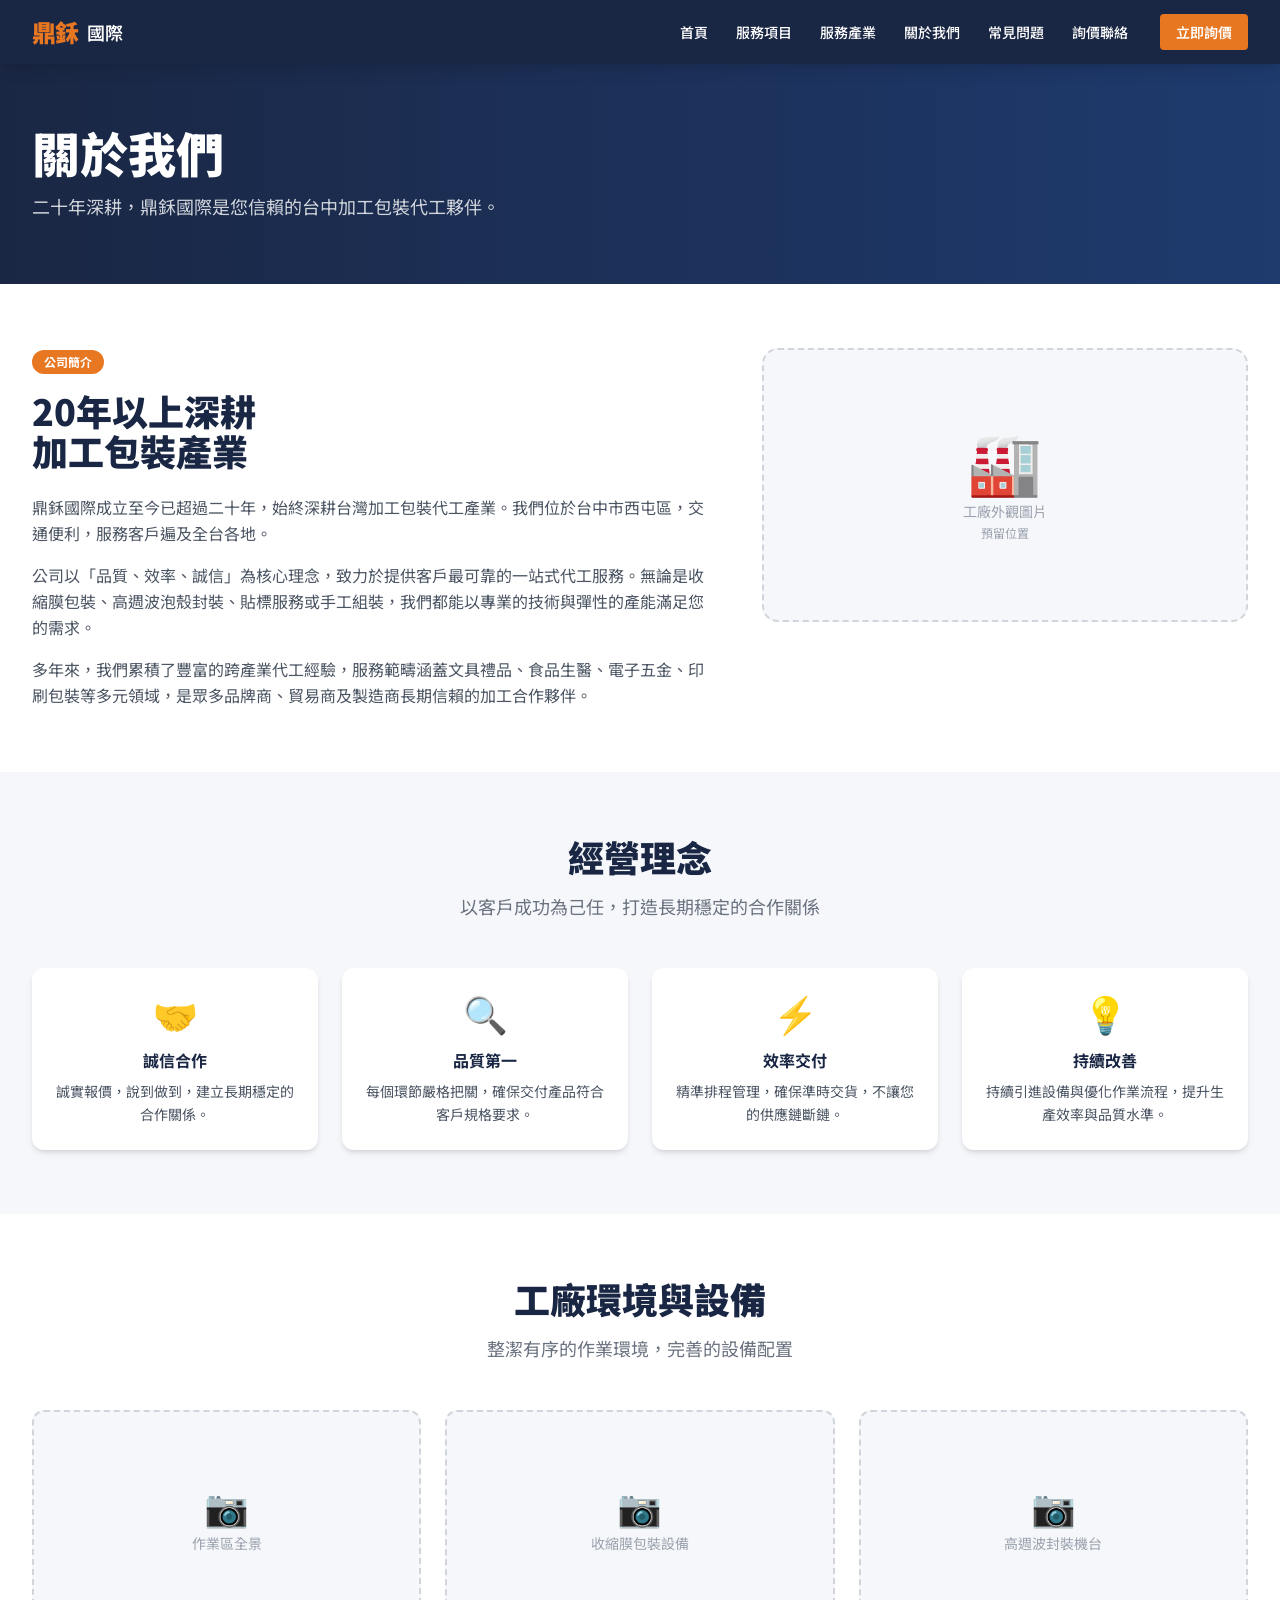
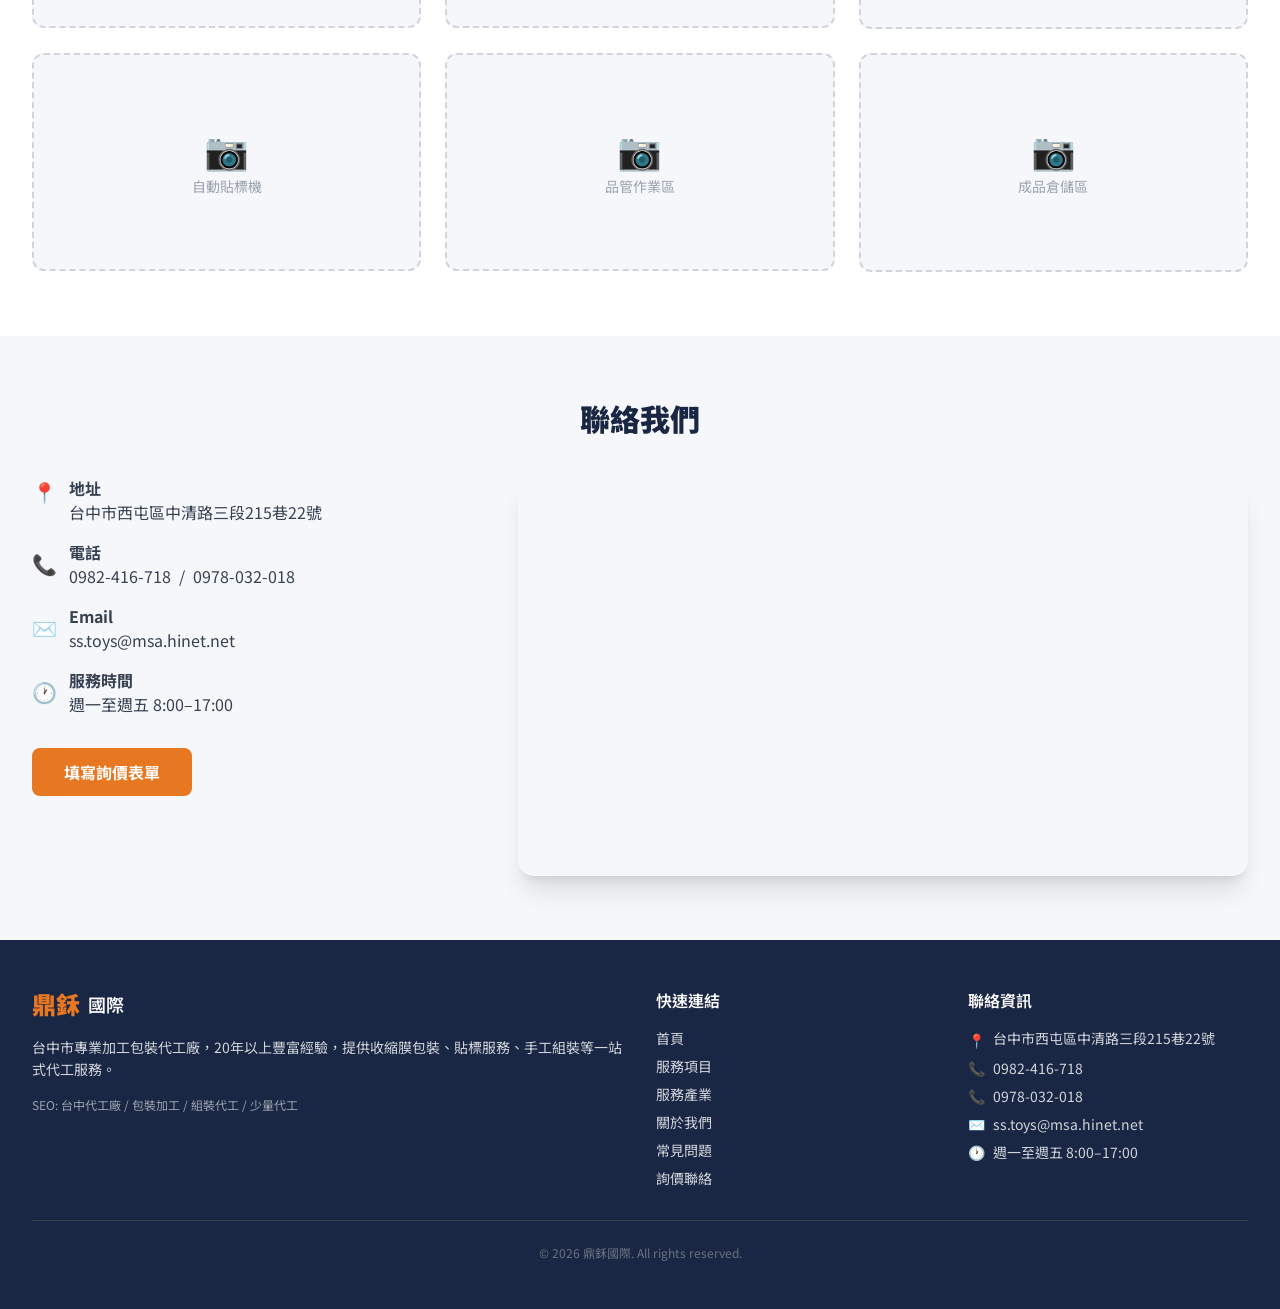
==== about/index.html @ d81311e1 "Add files via upload" ====
<!DOCTYPE html><html lang="zh-TW"><head><meta charSet="utf-8"/><meta name="viewport" content="width=device-width, initial-scale=1"/><link rel="stylesheet" href="/_next/static/css/49037f264d4a4ed3.css" data-precedence="next"/><link rel="preload" as="script" fetchPriority="low" href="/_next/static/chunks/webpack-cb86a99cd2f791d1.js"/><script src="/_next/static/chunks/fd9d1056-be48aeae6e94b8d1.js" async=""></script><script src="/_next/static/chunks/23-e02af67d288a7f2a.js" async=""></script><script src="/_next/static/chunks/main-app-2cafe6b471aea5af.js" async=""></script><script src="/_next/static/chunks/231-f5a29f791931326e.js" async=""></script><script src="/_next/static/chunks/app/about/page-255c32bfc49de14d.js" async=""></script><script src="/_next/static/chunks/app/layout-52db4a1451b308c1.js" async=""></script><title>關於我們 | 鼎鉌國際</title><meta name="description" content="鼎鉌國際成立超過20年，位於台中市西屯區，專注提供包裝加工、組裝代工服務。以誠信、品質、效率為核心，深耕台灣加工包裝產業。"/><meta name="keywords" content="台中代工廠,包裝加工,組裝代工,貼標服務,收縮膜包裝,少量代工,禮盒包裝"/><meta name="robots" content="index, follow"/><link rel="canonical" href="https://incredible-conkies-e3f773.netlify.app/"/><meta property="og:title" content="鼎鉌國際 | 台中代工廠 – 包裝加工、組裝代工、貼標服務"/><meta property="og:description" content="台中專業加工包裝代工廠，提供收縮膜包裝、高週波泡殼封裝、貼標服務、手工組裝等一站式代工服務。"/><meta property="og:site_name" content="鼎鉌國際"/><meta property="og:locale" content="zh_TW"/><meta property="og:image" content="http://localhost:3000/og-image.png"/><meta property="og:image:width" content="1200"/><meta property="og:image:height" content="630"/><meta property="og:image:alt" content="鼎鉌國際"/><meta property="og:type" content="website"/><meta name="twitter:card" content="summary_large_image"/><meta name="twitter:title" content="鼎鉌國際 | 台中代工廠 – 包裝加工、組裝代工、貼標服務"/><meta name="twitter:description" content="台中專業加工包裝代工廠，提供收縮膜包裝、高週波泡殼封裝、貼標服務、手工組裝等一站式代工服務。"/><meta name="twitter:image" content="http://localhost:3000/og-image.png"/><meta name="twitter:image:width" content="1200"/><meta name="twitter:image:height" content="630"/><meta name="twitter:image:alt" content="鼎鉌國際"/><script type="application/ld+json">{"@context":"https://schema.org","@type":"LocalBusiness","name":"鼎鉌國際","description":"台中專業加工包裝代工廠，提供收縮膜包裝、貼標服務、手工組裝等一站式代工服務。","url":"https://incredible-conkies-e3f773.netlify.app","telephone":["0982-416-718","0978-032-018"],"email":"ss.toys@msa.hinet.net","address":{"@type":"PostalAddress","streetAddress":"中清路三段215巷22號","addressLocality":"西屯區","addressRegion":"台中市","addressCountry":"TW"},"openingHours":"Mo-Fr 08:00-17:00","priceRange":"$$"}</script><script src="/_next/static/chunks/polyfills-78c92fac7aa8fdd8.js" noModule=""></script></head><body><header class="bg-brand-navy text-white sticky top-0 z-50 shadow-lg"><div class="max-w-7xl mx-auto px-4 sm:px-6 lg:px-8"><div class="flex items-center justify-between h-16"><a class="flex items-center gap-2" href="/"><span class="text-brand-orange font-black text-2xl tracking-tight">鼎鉌</span><span class="text-white font-semibold text-lg">國際</span></a><nav class="hidden md:flex items-center gap-1"><a class="px-3 py-2 rounded text-sm font-medium hover:bg-brand-blue hover:text-brand-orange transition-colors" href="/">首頁</a><a class="px-3 py-2 rounded text-sm font-medium hover:bg-brand-blue hover:text-brand-orange transition-colors" href="/services/">服務項目</a><a class="px-3 py-2 rounded text-sm font-medium hover:bg-brand-blue hover:text-brand-orange transition-colors" href="/industries/">服務產業</a><a class="px-3 py-2 rounded text-sm font-medium hover:bg-brand-blue hover:text-brand-orange transition-colors" href="/about/">關於我們</a><a class="px-3 py-2 rounded text-sm font-medium hover:bg-brand-blue hover:text-brand-orange transition-colors" href="/faq/">常見問題</a><a class="px-3 py-2 rounded text-sm font-medium hover:bg-brand-blue hover:text-brand-orange transition-colors" href="/contact/">詢價聯絡</a><a class="ml-4 px-4 py-2 bg-brand-orange hover:bg-orange-600 rounded font-semibold text-sm transition-colors" href="/contact/">立即詢價</a></nav><button class="md:hidden p-2 rounded hover:bg-brand-blue transition-colors" aria-label="切換選單"><svg class="w-6 h-6" fill="none" stroke="currentColor" viewBox="0 0 24 24"><path stroke-linecap="round" stroke-linejoin="round" stroke-width="2" d="M4 6h16M4 12h16M4 18h16"></path></svg></button></div></div></header><main><section class="bg-gradient-to-r from-brand-navy to-brand-blue text-white py-16"><div class="max-w-7xl mx-auto px-4 sm:px-6 lg:px-8"><h1 class="text-4xl md:text-5xl font-black mb-4">關於我們</h1><p class="text-gray-300 text-lg max-w-2xl">二十年深耕，鼎鉌國際是您信賴的台中加工包裝代工夥伴。</p></div></section><section class="py-16 bg-white"><div class="max-w-7xl mx-auto px-4 sm:px-6 lg:px-8"><div class="flex flex-col lg:flex-row gap-12 items-start"><div class="flex-1"><span class="inline-block bg-brand-orange text-white text-xs font-bold px-3 py-1 rounded-full mb-4">公司簡介</span><h2 class="text-3xl md:text-4xl font-black text-brand-navy mb-6">20年以上深耕<br/>加工包裝產業</h2><div class="space-y-4 text-gray-600 leading-relaxed"><p>鼎鉌國際成立至今已超過二十年，始終深耕台灣加工包裝代工產業。我們位於台中市西屯區，交通便利，服務客戶遍及全台各地。</p><p>公司以「品質、效率、誠信」為核心理念，致力於提供客戶最可靠的一站式代工服務。無論是收縮膜包裝、高週波泡殼封裝、貼標服務或手工組裝，我們都能以專業的技術與彈性的產能滿足您的需求。</p><p>多年來，我們累積了豐富的跨產業代工經驗，服務範疇涵蓋文具禮品、食品生醫、電子五金、印刷包裝等多元領域，是眾多品牌商、貿易商及製造商長期信賴的加工合作夥伴。</p></div></div><div class="w-full lg:w-2/5 shrink-0"><div class="bg-brand-light rounded-2xl aspect-video flex flex-col items-center justify-center text-gray-400 border-2 border-dashed border-gray-300"><span class="text-6xl mb-3">🏭</span><span class="text-sm">工廠外觀圖片</span><span class="text-xs mt-1">預留位置</span></div></div></div></div></section><section class="py-16 bg-brand-light"><div class="max-w-7xl mx-auto px-4 sm:px-6 lg:px-8"><div class="text-center mb-12"><h2 class="text-3xl md:text-4xl font-black text-brand-navy mb-4">經營理念</h2><p class="text-gray-500 text-lg">以客戶成功為己任，打造長期穩定的合作關係</p></div><div class="grid grid-cols-1 sm:grid-cols-2 lg:grid-cols-4 gap-6"><div class="bg-white rounded-xl p-6 shadow-md text-center"><div class="text-4xl mb-4">🤝</div><h3 class="font-bold text-brand-navy mb-2">誠信合作</h3><p class="text-sm text-gray-600 leading-relaxed">誠實報價，說到做到，建立長期穩定的合作關係。</p></div><div class="bg-white rounded-xl p-6 shadow-md text-center"><div class="text-4xl mb-4">🔍</div><h3 class="font-bold text-brand-navy mb-2">品質第一</h3><p class="text-sm text-gray-600 leading-relaxed">每個環節嚴格把關，確保交付產品符合客戶規格要求。</p></div><div class="bg-white rounded-xl p-6 shadow-md text-center"><div class="text-4xl mb-4">⚡</div><h3 class="font-bold text-brand-navy mb-2">效率交付</h3><p class="text-sm text-gray-600 leading-relaxed">精準排程管理，確保準時交貨，不讓您的供應鏈斷鏈。</p></div><div class="bg-white rounded-xl p-6 shadow-md text-center"><div class="text-4xl mb-4">💡</div><h3 class="font-bold text-brand-navy mb-2">持續改善</h3><p class="text-sm text-gray-600 leading-relaxed">持續引進設備與優化作業流程，提升生產效率與品質水準。</p></div></div></div></section><section class="py-16 bg-white"><div class="max-w-7xl mx-auto px-4 sm:px-6 lg:px-8"><div class="text-center mb-12"><h2 class="text-3xl md:text-4xl font-black text-brand-navy mb-4">工廠環境與設備</h2><p class="text-gray-500 text-lg">整潔有序的作業環境，完善的設備配置</p></div><div class="grid grid-cols-1 sm:grid-cols-2 lg:grid-cols-3 gap-6"><div class="bg-brand-light rounded-xl aspect-video flex flex-col items-center justify-center text-gray-400 border-2 border-dashed border-gray-300"><span class="text-4xl mb-2">📷</span><span class="text-sm">作業區全景</span></div><div class="bg-brand-light rounded-xl aspect-video flex flex-col items-center justify-center text-gray-400 border-2 border-dashed border-gray-300"><span class="text-4xl mb-2">📷</span><span class="text-sm">收縮膜包裝設備</span></div><div class="bg-brand-light rounded-xl aspect-video flex flex-col items-center justify-center text-gray-400 border-2 border-dashed border-gray-300"><span class="text-4xl mb-2">📷</span><span class="text-sm">高週波封裝機台</span></div><div class="bg-brand-light rounded-xl aspect-video flex flex-col items-center justify-center text-gray-400 border-2 border-dashed border-gray-300"><span class="text-4xl mb-2">📷</span><span class="text-sm">自動貼標機</span></div><div class="bg-brand-light rounded-xl aspect-video flex flex-col items-center justify-center text-gray-400 border-2 border-dashed border-gray-300"><span class="text-4xl mb-2">📷</span><span class="text-sm">品管作業區</span></div><div class="bg-brand-light rounded-xl aspect-video flex flex-col items-center justify-center text-gray-400 border-2 border-dashed border-gray-300"><span class="text-4xl mb-2">📷</span><span class="text-sm">成品倉儲區</span></div></div></div></section><section class="py-16 bg-brand-light"><div class="max-w-7xl mx-auto px-4 sm:px-6 lg:px-8"><div class="text-center mb-10"><h2 class="text-3xl font-black text-brand-navy mb-2">聯絡我們</h2></div><div class="flex flex-col lg:flex-row gap-10 items-start"><div class="flex-1 space-y-4 text-gray-700"><div class="flex items-start gap-3"><span class="text-brand-orange text-xl mt-0.5">📍</span><div><p class="font-bold">地址</p><p>台中市西屯區中清路三段215巷22號</p></div></div><div class="flex items-center gap-3"><span class="text-brand-orange text-xl">📞</span><div><p class="font-bold">電話</p><a href="tel:0982416718" class="hover:text-brand-orange">0982-416-718</a><span class="mx-2">/</span><a href="tel:0978032018" class="hover:text-brand-orange">0978-032-018</a></div></div><div class="flex items-center gap-3"><span class="text-brand-orange text-xl">✉️</span><div><p class="font-bold">Email</p><a href="mailto:ss.toys@msa.hinet.net" class="hover:text-brand-orange break-all">ss.toys@msa.hinet.net</a></div></div><div class="flex items-center gap-3"><span class="text-brand-orange text-xl">🕐</span><div><p class="font-bold">服務時間</p><p>週一至週五 8:00–17:00</p></div></div><div class="pt-4"><a class="inline-block bg-brand-orange hover:bg-orange-600 text-white font-bold px-8 py-3 rounded-lg transition-colors" href="/contact/">填寫詢價表單</a></div></div><div class="w-full lg:w-3/5 rounded-2xl overflow-hidden shadow-xl"><iframe src="https://www.google.com/maps/embed?pb=!1m18!1m12!1m3!1d3641.096!2d120.638!3d24.195!2m3!1f0!2f0!3f0!3m2!1i1024!2i768!4f13.1!3m3!1m2!1s0x0%3A0x0!2s%E5%8F%B0%E4%B8%AD%E5%B8%82%E8%A5%BF%E5%B1%AF%E5%8D%80%E4%B8%AD%E6%B8%85%E8%B7%AF%E4%B8%89%E6%AE%B5215%E5%B7%B722%E8%99%9F!5e0!3m2!1szh-TW!2stw!4v1" width="100%" height="400" style="border:0" allowFullScreen="" loading="lazy" referrerPolicy="no-referrer-when-downgrade" title="鼎鉌國際地圖位置"></iframe></div></div></div></section></main><footer class="bg-brand-navy text-gray-300"><div class="max-w-7xl mx-auto px-4 sm:px-6 lg:px-8 py-12"><div class="grid grid-cols-1 md:grid-cols-4 gap-8"><div class="md:col-span-2"><div class="flex items-center gap-2 mb-4"><span class="text-brand-orange font-black text-2xl">鼎鉌</span><span class="text-white font-semibold text-lg">國際</span></div><p class="text-sm leading-relaxed mb-4">台中市專業加工包裝代工廠，20年以上豐富經驗，提供收縮膜包裝、貼標服務、手工組裝等一站式代工服務。</p><p class="text-xs text-gray-400">SEO: 台中代工廠 / 包裝加工 / 組裝代工 / 少量代工</p></div><div><h3 class="text-white font-semibold mb-4">快速連結</h3><ul class="space-y-2 text-sm"><li><a class="hover:text-brand-orange transition-colors" href="/">首頁</a></li><li><a class="hover:text-brand-orange transition-colors" href="/services/">服務項目</a></li><li><a class="hover:text-brand-orange transition-colors" href="/industries/">服務產業</a></li><li><a class="hover:text-brand-orange transition-colors" href="/about/">關於我們</a></li><li><a class="hover:text-brand-orange transition-colors" href="/faq/">常見問題</a></li><li><a class="hover:text-brand-orange transition-colors" href="/contact/">詢價聯絡</a></li></ul></div><div><h3 class="text-white font-semibold mb-4">聯絡資訊</h3><ul class="space-y-2 text-sm"><li class="flex items-start gap-2"><span class="text-brand-orange mt-0.5">📍</span><span>台中市西屯區中清路三段215巷22號</span></li><li class="flex items-center gap-2"><span class="text-brand-orange">📞</span><a href="tel:0982416718" class="hover:text-brand-orange transition-colors">0982-416-718</a></li><li class="flex items-center gap-2"><span class="text-brand-orange">📞</span><a href="tel:0978032018" class="hover:text-brand-orange transition-colors">0978-032-018</a></li><li class="flex items-center gap-2"><span class="text-brand-orange">✉️</span><a href="mailto:ss.toys@msa.hinet.net" class="hover:text-brand-orange transition-colors break-all">ss.toys@msa.hinet.net</a></li><li class="flex items-center gap-2"><span class="text-brand-orange">🕐</span><span>週一至週五 8:00–17:00</span></li></ul></div></div><div class="border-t border-gray-700 mt-8 pt-6 text-center text-xs text-gray-500"><p>© <!-- -->2026<!-- --> 鼎鉌國際. All rights reserved.</p></div></div></footer><script>
              const observer = new IntersectionObserver((entries) => {
                entries.forEach(e => { if (e.isIntersecting) e.target.classList.add('visible'); });
              }, { threshold: 0.1 });
              document.querySelectorAll('.animate-on-scroll').forEach(el => observer.observe(el));
              document.addEventListener('DOMContentLoaded', () => {
                document.querySelectorAll('.animate-on-scroll').forEach(el => observer.observe(el));
              });
            </script><script src="/_next/static/chunks/webpack-cb86a99cd2f791d1.js" async=""></script><script>(self.__next_f=self.__next_f||[]).push([0]);self.__next_f.push([2,null])</script><script>self.__next_f.push([1,"1:HL[\"/_next/static/css/49037f264d4a4ed3.css\",\"style\"]\n"])</script><script>self.__next_f.push([1,"2:I[5751,[],\"\"]\n4:I[231,[\"231\",\"static/chunks/231-f5a29f791931326e.js\",\"301\",\"static/chunks/app/about/page-255c32bfc49de14d.js\"],\"\"]\n5:I[9275,[],\"\"]\n6:I[1343,[],\"\"]\n7:I[2561,[\"231\",\"static/chunks/231-f5a29f791931326e.js\",\"185\",\"static/chunks/app/layout-52db4a1451b308c1.js\"],\"default\"]\n9:I[6130,[],\"\"]\na:[]\n"])</script><script>self.__next_f.push([1,"0:[[[\"$\",\"link\",\"0\",{\"rel\":\"stylesheet\",\"href\":\"/_next/static/css/49037f264d4a4ed3.css\",\"precedence\":\"next\",\"crossOrigin\":\"$undefined\"}]],[\"$\",\"$L2\",null,{\"buildId\":\"39pui8lU0YPju_n7_H2Ew\",\"assetPrefix\":\"\",\"initialCanonicalUrl\":\"/about/\",\"initialTree\":[\"\",{\"children\":[\"about\",{\"children\":[\"__PAGE__\",{}]}]},\"$undefined\",\"$undefined\",true],\"initialSeedData\":[\"\",{\"children\":[\"about\",{\"children\":[\"__PAGE__\",{},[[\"$L3\",[[\"$\",\"section\",null,{\"className\":\"bg-gradient-to-r from-brand-navy to-brand-blue text-white py-16\",\"children\":[\"$\",\"div\",null,{\"className\":\"max-w-7xl mx-auto px-4 sm:px-6 lg:px-8\",\"children\":[[\"$\",\"h1\",null,{\"className\":\"text-4xl md:text-5xl font-black mb-4\",\"children\":\"關於我們\"}],[\"$\",\"p\",null,{\"className\":\"text-gray-300 text-lg max-w-2xl\",\"children\":\"二十年深耕，鼎鉌國際是您信賴的台中加工包裝代工夥伴。\"}]]}]}],[\"$\",\"section\",null,{\"className\":\"py-16 bg-white\",\"children\":[\"$\",\"div\",null,{\"className\":\"max-w-7xl mx-auto px-4 sm:px-6 lg:px-8\",\"children\":[\"$\",\"div\",null,{\"className\":\"flex flex-col lg:flex-row gap-12 items-start\",\"children\":[[\"$\",\"div\",null,{\"className\":\"flex-1\",\"children\":[[\"$\",\"span\",null,{\"className\":\"inline-block bg-brand-orange text-white text-xs font-bold px-3 py-1 rounded-full mb-4\",\"children\":\"公司簡介\"}],[\"$\",\"h2\",null,{\"className\":\"text-3xl md:text-4xl font-black text-brand-navy mb-6\",\"children\":[\"20年以上深耕\",[\"$\",\"br\",null,{}],\"加工包裝產業\"]}],[\"$\",\"div\",null,{\"className\":\"space-y-4 text-gray-600 leading-relaxed\",\"children\":[[\"$\",\"p\",null,{\"children\":\"鼎鉌國際成立至今已超過二十年，始終深耕台灣加工包裝代工產業。我們位於台中市西屯區，交通便利，服務客戶遍及全台各地。\"}],[\"$\",\"p\",null,{\"children\":\"公司以「品質、效率、誠信」為核心理念，致力於提供客戶最可靠的一站式代工服務。無論是收縮膜包裝、高週波泡殼封裝、貼標服務或手工組裝，我們都能以專業的技術與彈性的產能滿足您的需求。\"}],[\"$\",\"p\",null,{\"children\":\"多年來，我們累積了豐富的跨產業代工經驗，服務範疇涵蓋文具禮品、食品生醫、電子五金、印刷包裝等多元領域，是眾多品牌商、貿易商及製造商長期信賴的加工合作夥伴。\"}]]}]]}],[\"$\",\"div\",null,{\"className\":\"w-full lg:w-2/5 shrink-0\",\"children\":[\"$\",\"div\",null,{\"className\":\"bg-brand-light rounded-2xl aspect-video flex flex-col items-center justify-center text-gray-400 border-2 border-dashed border-gray-300\",\"children\":[[\"$\",\"span\",null,{\"className\":\"text-6xl mb-3\",\"children\":\"🏭\"}],[\"$\",\"span\",null,{\"className\":\"text-sm\",\"children\":\"工廠外觀圖片\"}],[\"$\",\"span\",null,{\"className\":\"text-xs mt-1\",\"children\":\"預留位置\"}]]}]}]]}]}]}],[\"$\",\"section\",null,{\"className\":\"py-16 bg-brand-light\",\"children\":[\"$\",\"div\",null,{\"className\":\"max-w-7xl mx-auto px-4 sm:px-6 lg:px-8\",\"children\":[[\"$\",\"div\",null,{\"className\":\"text-center mb-12\",\"children\":[[\"$\",\"h2\",null,{\"className\":\"text-3xl md:text-4xl font-black text-brand-navy mb-4\",\"children\":\"經營理念\"}],[\"$\",\"p\",null,{\"className\":\"text-gray-500 text-lg\",\"children\":\"以客戶成功為己任，打造長期穩定的合作關係\"}]]}],[\"$\",\"div\",null,{\"className\":\"grid grid-cols-1 sm:grid-cols-2 lg:grid-cols-4 gap-6\",\"children\":[[\"$\",\"div\",\"誠信合作\",{\"className\":\"bg-white rounded-xl p-6 shadow-md text-center\",\"children\":[[\"$\",\"div\",null,{\"className\":\"text-4xl mb-4\",\"children\":\"🤝\"}],[\"$\",\"h3\",null,{\"className\":\"font-bold text-brand-navy mb-2\",\"children\":\"誠信合作\"}],[\"$\",\"p\",null,{\"className\":\"text-sm text-gray-600 leading-relaxed\",\"children\":\"誠實報價，說到做到，建立長期穩定的合作關係。\"}]]}],[\"$\",\"div\",\"品質第一\",{\"className\":\"bg-white rounded-xl p-6 shadow-md text-center\",\"children\":[[\"$\",\"div\",null,{\"className\":\"text-4xl mb-4\",\"children\":\"🔍\"}],[\"$\",\"h3\",null,{\"className\":\"font-bold text-brand-navy mb-2\",\"children\":\"品質第一\"}],[\"$\",\"p\",null,{\"className\":\"text-sm text-gray-600 leading-relaxed\",\"children\":\"每個環節嚴格把關，確保交付產品符合客戶規格要求。\"}]]}],[\"$\",\"div\",\"效率交付\",{\"className\":\"bg-white rounded-xl p-6 shadow-md text-center\",\"children\":[[\"$\",\"div\",null,{\"className\":\"text-4xl mb-4\",\"children\":\"⚡\"}],[\"$\",\"h3\",null,{\"className\":\"font-bold text-brand-navy mb-2\",\"children\":\"效率交付\"}],[\"$\",\"p\",null,{\"className\":\"text-sm text-gray-600 leading-relaxed\",\"children\":\"精準排程管理，確保準時交貨，不讓您的供應鏈斷鏈。\"}]]}],[\"$\",\"div\",\"持續改善\",{\"className\":\"bg-white rounded-xl p-6 shadow-md text-center\",\"children\":[[\"$\",\"div\",null,{\"className\":\"text-4xl mb-4\",\"children\":\"💡\"}],[\"$\",\"h3\",null,{\"className\":\"font-bold text-brand-navy mb-2\",\"children\":\"持續改善\"}],[\"$\",\"p\",null,{\"className\":\"text-sm text-gray-600 leading-relaxed\",\"children\":\"持續引進設備與優化作業流程，提升生產效率與品質水準。\"}]]}]]}]]}]}],[\"$\",\"section\",null,{\"className\":\"py-16 bg-white\",\"children\":[\"$\",\"div\",null,{\"className\":\"max-w-7xl mx-auto px-4 sm:px-6 lg:px-8\",\"children\":[[\"$\",\"div\",null,{\"className\":\"text-center mb-12\",\"children\":[[\"$\",\"h2\",null,{\"className\":\"text-3xl md:text-4xl font-black text-brand-navy mb-4\",\"children\":\"工廠環境與設備\"}],[\"$\",\"p\",null,{\"className\":\"text-gray-500 text-lg\",\"children\":\"整潔有序的作業環境，完善的設備配置\"}]]}],[\"$\",\"div\",null,{\"className\":\"grid grid-cols-1 sm:grid-cols-2 lg:grid-cols-3 gap-6\",\"children\":[[\"$\",\"div\",\"作業區全景\",{\"className\":\"bg-brand-light rounded-xl aspect-video flex flex-col items-center justify-center text-gray-400 border-2 border-dashed border-gray-300\",\"children\":[[\"$\",\"span\",null,{\"className\":\"text-4xl mb-2\",\"children\":\"📷\"}],[\"$\",\"span\",null,{\"className\":\"text-sm\",\"children\":\"作業區全景\"}]]}],[\"$\",\"div\",\"收縮膜包裝設備\",{\"className\":\"bg-brand-light rounded-xl aspect-video flex flex-col items-center justify-center text-gray-400 border-2 border-dashed border-gray-300\",\"children\":[[\"$\",\"span\",null,{\"className\":\"text-4xl mb-2\",\"children\":\"📷\"}],[\"$\",\"span\",null,{\"className\":\"text-sm\",\"children\":\"收縮膜包裝設備\"}]]}],[\"$\",\"div\",\"高週波封裝機台\",{\"className\":\"bg-brand-light rounded-xl aspect-video flex flex-col items-center justify-center text-gray-400 border-2 border-dashed border-gray-300\",\"children\":[[\"$\",\"span\",null,{\"className\":\"text-4xl mb-2\",\"children\":\"📷\"}],[\"$\",\"span\",null,{\"className\":\"text-sm\",\"children\":\"高週波封裝機台\"}]]}],[\"$\",\"div\",\"自動貼標機\",{\"className\":\"bg-brand-light rounded-xl aspect-video flex flex-col items-center justify-center text-gray-400 border-2 border-dashed border-gray-300\",\"children\":[[\"$\",\"span\",null,{\"className\":\"text-4xl mb-2\",\"children\":\"📷\"}],[\"$\",\"span\",null,{\"className\":\"text-sm\",\"children\":\"自動貼標機\"}]]}],[\"$\",\"div\",\"品管作業區\",{\"className\":\"bg-brand-light rounded-xl aspect-video flex flex-col items-center justify-center text-gray-400 border-2 border-dashed border-gray-300\",\"children\":[[\"$\",\"span\",null,{\"className\":\"text-4xl mb-2\",\"children\":\"📷\"}],[\"$\",\"span\",null,{\"className\":\"text-sm\",\"children\":\"品管作業區\"}]]}],[\"$\",\"div\",\"成品倉儲區\",{\"className\":\"bg-brand-light rounded-xl aspect-video flex flex-col items-center justify-center text-gray-400 border-2 border-dashed border-gray-300\",\"children\":[[\"$\",\"span\",null,{\"className\":\"text-4xl mb-2\",\"children\":\"📷\"}],[\"$\",\"span\",null,{\"className\":\"text-sm\",\"children\":\"成品倉儲區\"}]]}]]}]]}]}],[\"$\",\"section\",null,{\"className\":\"py-16 bg-brand-light\",\"children\":[\"$\",\"div\",null,{\"className\":\"max-w-7xl mx-auto px-4 sm:px-6 lg:px-8\",\"children\":[[\"$\",\"div\",null,{\"className\":\"text-center mb-10\",\"children\":[\"$\",\"h2\",null,{\"className\":\"text-3xl font-black text-brand-navy mb-2\",\"children\":\"聯絡我們\"}]}],[\"$\",\"div\",null,{\"className\":\"flex flex-col lg:flex-row gap-10 items-start\",\"children\":[[\"$\",\"div\",null,{\"className\":\"flex-1 space-y-4 text-gray-700\",\"children\":[[\"$\",\"div\",null,{\"className\":\"flex items-start gap-3\",\"children\":[[\"$\",\"span\",null,{\"className\":\"text-brand-orange text-xl mt-0.5\",\"children\":\"📍\"}],[\"$\",\"div\",null,{\"children\":[[\"$\",\"p\",null,{\"className\":\"font-bold\",\"children\":\"地址\"}],[\"$\",\"p\",null,{\"children\":\"台中市西屯區中清路三段215巷22號\"}]]}]]}],[\"$\",\"div\",null,{\"className\":\"flex items-center gap-3\",\"children\":[[\"$\",\"span\",null,{\"className\":\"text-brand-orange text-xl\",\"children\":\"📞\"}],[\"$\",\"div\",null,{\"children\":[[\"$\",\"p\",null,{\"className\":\"font-bold\",\"children\":\"電話\"}],[\"$\",\"a\",null,{\"href\":\"tel:0982416718\",\"className\":\"hover:text-brand-orange\",\"children\":\"0982-416-718\"}],[\"$\",\"span\",null,{\"className\":\"mx-2\",\"children\":\"/\"}],[\"$\",\"a\",null,{\"href\":\"tel:0978032018\",\"className\":\"hover:text-brand-orange\",\"children\":\"0978-032-018\"}]]}]]}],[\"$\",\"div\",null,{\"className\":\"flex items-center gap-3\",\"children\":[[\"$\",\"span\",null,{\"className\":\"text-brand-orange text-xl\",\"children\":\"✉️\"}],[\"$\",\"div\",null,{\"children\":[[\"$\",\"p\",null,{\"className\":\"font-bold\",\"children\":\"Email\"}],[\"$\",\"a\",null,{\"href\":\"mailto:ss.toys@msa.hinet.net\",\"className\":\"hover:text-brand-orange break-all\",\"children\":\"ss.toys@msa.hinet.net\"}]]}]]}],[\"$\",\"div\",null,{\"className\":\"flex items-center gap-3\",\"children\":[[\"$\",\"span\",null,{\"className\":\"text-brand-orange text-xl\",\"children\":\"🕐\"}],[\"$\",\"div\",null,{\"children\":[[\"$\",\"p\",null,{\"className\":\"font-bold\",\"children\":\"服務時間\"}],[\"$\",\"p\",null,{\"children\":\"週一至週五 8:00–17:00\"}]]}]]}],[\"$\",\"div\",null,{\"className\":\"pt-4\",\"children\":[\"$\",\"$L4\",null,{\"href\":\"/contact\",\"className\":\"inline-block bg-brand-orange hover:bg-orange-600 text-white font-bold px-8 py-3 rounded-lg transition-colors\",\"children\":\"填寫詢價表單\"}]}]]}],[\"$\",\"div\",null,{\"className\":\"w-full lg:w-3/5 rounded-2xl overflow-hidden shadow-xl\",\"children\":[\"$\",\"iframe\",null,{\"src\":\"https://www.google.com/maps/embed?pb=!1m18!1m12!1m3!1d3641.096!2d120.638!3d24.195!2m3!1f0!2f0!3f0!3m2!1i1024!2i768!4f13.1!3m3!1m2!1s0x0%3A0x0!2s%E5%8F%B0%E4%B8%AD%E5%B8%82%E8%A5%BF%E5%B1%AF%E5%8D%80%E4%B8%AD%E6%B8%85%E8%B7%AF%E4%B8%89%E6%AE%B5215%E5%B7%B722%E8%99%9F!5e0!3m2!1szh-TW!2stw!4v1\",\"width\":\"100%\",\"height\":\"400\",\"style\":{\"border\":0},\"allowFullScreen\":true,\"loading\":\"lazy\",\"referrerPolicy\":\"no-referrer-when-downgrade\",\"title\":\"鼎鉌國際地圖位置\"}]}]]}]]}]}]]],null],null]},[\"$\",\"$L5\",null,{\"parallelRouterKey\":\"children\",\"segmentPath\":[\"children\",\"about\",\"children\"],\"error\":\"$undefined\",\"errorStyles\":\"$undefined\",\"errorScripts\":\"$undefined\",\"template\":[\"$\",\"$L6\",null,{}],\"templateStyles\":\"$undefined\",\"templateScripts\":\"$undefined\",\"notFound\":\"$undefined\",\"notFoundStyles\":\"$undefined\",\"styles\":null}],null]},[[\"$\",\"html\",null,{\"lang\":\"zh-TW\",\"children\":[[\"$\",\"head\",null,{\"children\":[\"$\",\"script\",null,{\"type\":\"application/ld+json\",\"dangerouslySetInnerHTML\":{\"__html\":\"{\\\"@context\\\":\\\"https://schema.org\\\",\\\"@type\\\":\\\"LocalBusiness\\\",\\\"name\\\":\\\"鼎鉌國際\\\",\\\"description\\\":\\\"台中專業加工包裝代工廠，提供收縮膜包裝、貼標服務、手工組裝等一站式代工服務。\\\",\\\"url\\\":\\\"https://incredible-conkies-e3f773.netlify.app\\\",\\\"telephone\\\":[\\\"0982-416-718\\\",\\\"0978-032-018\\\"],\\\"email\\\":\\\"ss.toys@msa.hinet.net\\\",\\\"address\\\":{\\\"@type\\\":\\\"PostalAddress\\\",\\\"streetAddress\\\":\\\"中清路三段215巷22號\\\",\\\"addressLocality\\\":\\\"西屯區\\\",\\\"addressRegion\\\":\\\"台中市\\\",\\\"addressCountry\\\":\\\"TW\\\"},\\\"openingHours\\\":\\\"Mo-Fr 08:00-17:00\\\",\\\"priceRange\\\":\\\"$$\\\"}\"}}]}],[\"$\",\"body\",null,{\"children\":[[\"$\",\"$L7\",null,{}],[\"$\",\"main\",null,{\"children\":[\"$\",\"$L5\",null,{\"parallelRouterKey\":\"children\",\"segmentPath\":[\"children\"],\"error\":\"$undefined\",\"errorStyles\":\"$undefined\",\"errorScripts\":\"$undefined\",\"template\":[\"$\",\"$L6\",null,{}],\"templateStyles\":\"$undefined\",\"templateScripts\":\"$undefined\",\"notFound\":[[\"$\",\"title\",null,{\"children\":\"404: This page could not be found.\"}],[\"$\",\"div\",null,{\"style\":{\"fontFamily\":\"system-ui,\\\"Segoe UI\\\",Roboto,Helvetica,Arial,sans-serif,\\\"Apple Color Emoji\\\",\\\"Segoe UI Emoji\\\"\",\"height\":\"100vh\",\"textAlign\":\"center\",\"display\":\"flex\",\"flexDirection\":\"column\",\"alignItems\":\"center\",\"justifyContent\":\"center\"},\"children\":[\"$\",\"div\",null,{\"children\":[[\"$\",\"style\",null,{\"dangerouslySetInnerHTML\":{\"__html\":\"body{color:#000;background:#fff;margin:0}.next-error-h1{border-right:1px solid rgba(0,0,0,.3)}@media (prefers-color-scheme:dark){body{color:#fff;background:#000}.next-error-h1{border-right:1px solid rgba(255,255,255,.3)}}\"}}],[\"$\",\"h1\",null,{\"className\":\"next-error-h1\",\"style\":{\"display\":\"inline-block\",\"margin\":\"0 20px 0 0\",\"padding\":\"0 23px 0 0\",\"fontSize\":24,\"fontWeight\":500,\"verticalAlign\":\"top\",\"lineHeight\":\"49px\"},\"children\":\"404\"}],[\"$\",\"div\",null,{\"style\":{\"display\":\"inline-block\"},\"children\":[\"$\",\"h2\",null,{\"style\":{\"fontSize\":14,\"fontWeight\":400,\"lineHeight\":\"49px\",\"margin\":0},\"children\":\"This page could not be found.\"}]}]]}]}]],\"notFoundStyles\":[],\"styles\":null}]}],[\"$\",\"footer\",null,{\"className\":\"bg-brand-navy text-gray-300\",\"children\":[\"$\",\"div\",null,{\"className\":\"max-w-7xl mx-auto px-4 sm:px-6 lg:px-8 py-12\",\"children\":[[\"$\",\"div\",null,{\"className\":\"grid grid-cols-1 md:grid-cols-4 gap-8\",\"children\":[[\"$\",\"div\",null,{\"className\":\"md:col-span-2\",\"children\":[[\"$\",\"div\",null,{\"className\":\"flex items-center gap-2 mb-4\",\"children\":[[\"$\",\"span\",null,{\"className\":\"text-brand-orange font-black text-2xl\",\"children\":\"鼎鉌\"}],[\"$\",\"span\",null,{\"className\":\"text-white font-semibold text-lg\",\"children\":\"國際\"}]]}],[\"$\",\"p\",null,{\"className\":\"text-sm leading-relaxed mb-4\",\"children\":\"台中市專業加工包裝代工廠，20年以上豐富經驗，提供收縮膜包裝、貼標服務、手工組裝等一站式代工服務。\"}],[\"$\",\"p\",null,{\"className\":\"text-xs text-gray-400\",\"children\":\"SEO: 台中代工廠 / 包裝加工 / 組裝代工 / 少量代工\"}]]}],[\"$\",\"div\",null,{\"children\":[[\"$\",\"h3\",null,{\"className\":\"text-white font-semibold mb-4\",\"children\":\"快速連結\"}],[\"$\",\"ul\",null,{\"className\":\"space-y-2 text-sm\",\"children\":[[\"$\",\"li\",\"/\",{\"children\":[\"$\",\"$L4\",null,{\"href\":\"/\",\"className\":\"hover:text-brand-orange transition-colors\",\"children\":\"首頁\"}]}],[\"$\",\"li\",\"/services\",{\"children\":[\"$\",\"$L4\",null,{\"href\":\"/services\",\"className\":\"hover:text-brand-orange transition-colors\",\"children\":\"服務項目\"}]}],[\"$\",\"li\",\"/industries\",{\"children\":[\"$\",\"$L4\",null,{\"href\":\"/industries\",\"className\":\"hover:text-brand-orange transition-colors\",\"children\":\"服務產業\"}]}],[\"$\",\"li\",\"/about\",{\"children\":[\"$\",\"$L4\",null,{\"href\":\"/about\",\"className\":\"hover:text-brand-orange transition-colors\",\"children\":\"關於我們\"}]}],[\"$\",\"li\",\"/faq\",{\"children\":[\"$\",\"$L4\",null,{\"href\":\"/faq\",\"className\":\"hover:text-brand-orange transition-colors\",\"children\":\"常見問題\"}]}],[\"$\",\"li\",\"/contact\",{\"children\":[\"$\",\"$L4\",null,{\"href\":\"/contact\",\"className\":\"hover:text-brand-orange transition-colors\",\"children\":\"詢價聯絡\"}]}]]}]]}],[\"$\",\"div\",null,{\"children\":[[\"$\",\"h3\",null,{\"className\":\"text-white font-semibold mb-4\",\"children\":\"聯絡資訊\"}],[\"$\",\"ul\",null,{\"className\":\"space-y-2 text-sm\",\"children\":[[\"$\",\"li\",null,{\"className\":\"flex items-start gap-2\",\"children\":[[\"$\",\"span\",null,{\"className\":\"text-brand-orange mt-0.5\",\"children\":\"📍\"}],[\"$\",\"span\",null,{\"children\":\"台中市西屯區中清路三段215巷22號\"}]]}],[\"$\",\"li\",null,{\"className\":\"flex items-center gap-2\",\"children\":[[\"$\",\"span\",null,{\"className\":\"text-brand-orange\",\"children\":\"📞\"}],[\"$\",\"a\",null,{\"href\":\"tel:0982416718\",\"className\":\"hover:text-brand-orange transition-colors\",\"children\":\"0982-416-718\"}]]}],[\"$\",\"li\",null,{\"className\":\"flex items-center gap-2\",\"children\":[[\"$\",\"span\",null,{\"className\":\"text-brand-orange\",\"children\":\"📞\"}],[\"$\",\"a\",null,{\"href\":\"tel:0978032018\",\"className\":\"hover:text-brand-orange transition-colors\",\"children\":\"0978-032-018\"}]]}],[\"$\",\"li\",null,{\"className\":\"flex items-center gap-2\",\"children\":[[\"$\",\"span\",null,{\"className\":\"text-brand-orange\",\"children\":\"✉️\"}],[\"$\",\"a\",null,{\"href\":\"mailto:ss.toys@msa.hinet.net\",\"className\":\"hover:text-brand-orange transition-colors break-all\",\"children\":\"ss.toys@msa.hinet.net\"}]]}],[\"$\",\"li\",null,{\"className\":\"flex items-center gap-2\",\"children\":[[\"$\",\"span\",null,{\"className\":\"text-brand-orange\",\"children\":\"🕐\"}],[\"$\",\"span\",null,{\"children\":\"週一至週五 8:00–17:00\"}]]}]]}]]}]]}],[\"$\",\"div\",null,{\"className\":\"border-t border-gray-700 mt-8 pt-6 text-center text-xs text-gray-500\",\"children\":[\"$\",\"p\",null,{\"children\":[\"© \",2026,\" 鼎鉌國際. All rights reserved.\"]}]}]]}]}],[\"$\",\"script\",null,{\"dangerouslySetInnerHTML\":{\"__html\":\"\\n              const observer = new IntersectionObserver((entries) =\u003e {\\n                entries.forEach(e =\u003e { if (e.isIntersecting) e.target.classList.add('visible'); });\\n              }, { threshold: 0.1 });\\n              document.querySelectorAll('.animate-on-scroll').forEach(el =\u003e observer.observe(el));\\n              document.addEventListener('DOMContentLoaded', () =\u003e {\\n                document.querySelectorAll('.animate-on-scroll').forEach(el =\u003e observer.observe(el));\\n              });\\n            \"}}]]}]]}],null],null],\"couldBeIntercepted\":false,\"initialHead\":[null,\"$L8\"],\"globalErrorComponent\":\"$9\",\"missingSlots\":\"$Wa\"}]]\n"])</script><script>self.__next_f.push([1,"8:[[\"$\",\"meta\",\"0\",{\"name\":\"viewport\",\"content\":\"width=device-width, initial-scale=1\"}],[\"$\",\"meta\",\"1\",{\"charSet\":\"utf-8\"}],[\"$\",\"title\",\"2\",{\"children\":\"關於我們 | 鼎鉌國際\"}],[\"$\",\"meta\",\"3\",{\"name\":\"description\",\"content\":\"鼎鉌國際成立超過20年，位於台中市西屯區，專注提供包裝加工、組裝代工服務。以誠信、品質、效率為核心，深耕台灣加工包裝產業。\"}],[\"$\",\"meta\",\"4\",{\"name\":\"keywords\",\"content\":\"台中代工廠,包裝加工,組裝代工,貼標服務,收縮膜包裝,少量代工,禮盒包裝\"}],[\"$\",\"meta\",\"5\",{\"name\":\"robots\",\"content\":\"index, follow\"}],[\"$\",\"link\",\"6\",{\"rel\":\"canonical\",\"href\":\"https://incredible-conkies-e3f773.netlify.app/\"}],[\"$\",\"meta\",\"7\",{\"property\":\"og:title\",\"content\":\"鼎鉌國際 | 台中代工廠 – 包裝加工、組裝代工、貼標服務\"}],[\"$\",\"meta\",\"8\",{\"property\":\"og:description\",\"content\":\"台中專業加工包裝代工廠，提供收縮膜包裝、高週波泡殼封裝、貼標服務、手工組裝等一站式代工服務。\"}],[\"$\",\"meta\",\"9\",{\"property\":\"og:site_name\",\"content\":\"鼎鉌國際\"}],[\"$\",\"meta\",\"10\",{\"property\":\"og:locale\",\"content\":\"zh_TW\"}],[\"$\",\"meta\",\"11\",{\"property\":\"og:image\",\"content\":\"http://localhost:3000/og-image.png\"}],[\"$\",\"meta\",\"12\",{\"property\":\"og:image:width\",\"content\":\"1200\"}],[\"$\",\"meta\",\"13\",{\"property\":\"og:image:height\",\"content\":\"630\"}],[\"$\",\"meta\",\"14\",{\"property\":\"og:image:alt\",\"content\":\"鼎鉌國際\"}],[\"$\",\"meta\",\"15\",{\"property\":\"og:type\",\"content\":\"website\"}],[\"$\",\"meta\",\"16\",{\"name\":\"twitter:card\",\"content\":\"summary_large_image\"}],[\"$\",\"meta\",\"17\",{\"name\":\"twitter:title\",\"content\":\"鼎鉌國際 | 台中代工廠 – 包裝加工、組裝代工、貼標服務\"}],[\"$\",\"meta\",\"18\",{\"name\":\"twitter:description\",\"content\":\"台中專業加工包裝代工廠，提供收縮膜包裝、高週波泡殼封裝、貼標服務、手工組裝等一站式代工服務。\"}],[\"$\",\"meta\",\"19\",{\"name\":\"twitter:image\",\"content\":\"http://localhost:3000/og-image.png\"}],[\"$\",\"meta\",\"20\",{\"name\":\"twitter:image:width\",\"content\":\"1200\"}],[\"$\",\"meta\",\"21\",{\"name\":\"twitter:image:height\",\"content\":\"630\"}],[\"$\",\"meta\",\"22\",{\"name\":\"twitter:image:alt\",\"content\":\"鼎鉌國際\"}]]\n"])</script><script>self.__next_f.push([1,"3:null\n"])</script></body></html>
---- _next/static/css/49037f264d4a4ed3.css ----
@import url("https://fonts.googleapis.com/css2?family=Noto+Sans+TC:wght@400;500;600;700;900&display=swap");*,:after,:before{--tw-border-spacing-x:0;--tw-border-spacing-y:0;--tw-translate-x:0;--tw-translate-y:0;--tw-rotate:0;--tw-skew-x:0;--tw-skew-y:0;--tw-scale-x:1;--tw-scale-y:1;--tw-pan-x: ;--tw-pan-y: ;--tw-pinch-zoom: ;--tw-scroll-snap-strictness:proximity;--tw-gradient-from-position: ;--tw-gradient-via-position: ;--tw-gradient-to-position: ;--tw-ordinal: ;--tw-slashed-zero: ;--tw-numeric-figure: ;--tw-numeric-spacing: ;--tw-numeric-fraction: ;--tw-ring-inset: ;--tw-ring-offset-width:0px;--tw-ring-offset-color:#fff;--tw-ring-color:rgba(59,130,246,.5);--tw-ring-offset-shadow:0 0 #0000;--tw-ring-shadow:0 0 #0000;--tw-shadow:0 0 #0000;--tw-shadow-colored:0 0 #0000;--tw-blur: ;--tw-brightness: ;--tw-contrast: ;--tw-grayscale: ;--tw-hue-rotate: ;--tw-invert: ;--tw-saturate: ;--tw-sepia: ;--tw-drop-shadow: ;--tw-backdrop-blur: ;--tw-backdrop-brightness: ;--tw-backdrop-contrast: ;--tw-backdrop-grayscale: ;--tw-backdrop-hue-rotate: ;--tw-backdrop-invert: ;--tw-backdrop-opacity: ;--tw-backdrop-saturate: ;--tw-backdrop-sepia: ;--tw-contain-size: ;--tw-contain-layout: ;--tw-contain-paint: ;--tw-contain-style: }::backdrop{--tw-border-spacing-x:0;--tw-border-spacing-y:0;--tw-translate-x:0;--tw-translate-y:0;--tw-rotate:0;--tw-skew-x:0;--tw-skew-y:0;--tw-scale-x:1;--tw-scale-y:1;--tw-pan-x: ;--tw-pan-y: ;--tw-pinch-zoom: ;--tw-scroll-snap-strictness:proximity;--tw-gradient-from-position: ;--tw-gradient-via-position: ;--tw-gradient-to-position: ;--tw-ordinal: ;--tw-slashed-zero: ;--tw-numeric-figure: ;--tw-numeric-spacing: ;--tw-numeric-fraction: ;--tw-ring-inset: ;--tw-ring-offset-width:0px;--tw-ring-offset-color:#fff;--tw-ring-color:rgba(59,130,246,.5);--tw-ring-offset-shadow:0 0 #0000;--tw-ring-shadow:0 0 #0000;--tw-shadow:0 0 #0000;--tw-shadow-colored:0 0 #0000;--tw-blur: ;--tw-brightness: ;--tw-contrast: ;--tw-grayscale: ;--tw-hue-rotate: ;--tw-invert: ;--tw-saturate: ;--tw-sepia: ;--tw-drop-shadow: ;--tw-backdrop-blur: ;--tw-backdrop-brightness: ;--tw-backdrop-contrast: ;--tw-backdrop-grayscale: ;--tw-backdrop-hue-rotate: ;--tw-backdrop-invert: ;--tw-backdrop-opacity: ;--tw-backdrop-saturate: ;--tw-backdrop-sepia: ;--tw-contain-size: ;--tw-contain-layout: ;--tw-contain-paint: ;--tw-contain-style: }

/*
! tailwindcss v3.4.19 | MIT License | https://tailwindcss.com
*/*,:after,:before{box-sizing:border-box;border:0 solid #e5e7eb}:after,:before{--tw-content:""}:host,html{line-height:1.5;-webkit-text-size-adjust:100%;-moz-tab-size:4;-o-tab-size:4;tab-size:4;font-family:Noto Sans TC,sans-serif;font-feature-settings:normal;font-variation-settings:normal;-webkit-tap-highlight-color:transparent}body{margin:0;line-height:inherit}hr{height:0;color:inherit;border-top-width:1px}abbr:where([title]){-webkit-text-decoration:underline dotted;text-decoration:underline dotted}h1,h2,h3,h4,h5,h6{font-size:inherit;font-weight:inherit}a{color:inherit;text-decoration:inherit}b,strong{font-weight:bolder}code,kbd,pre,samp{font-family:ui-monospace,SFMono-Regular,Menlo,Monaco,Consolas,Liberation Mono,Courier New,monospace;font-feature-settings:normal;font-variation-settings:normal;font-size:1em}small{font-size:80%}sub,sup{font-size:75%;line-height:0;position:relative;vertical-align:baseline}sub{bottom:-.25em}sup{top:-.5em}table{text-indent:0;border-color:inherit;border-collapse:collapse}button,input,optgroup,select,textarea{font-family:inherit;font-feature-settings:inherit;font-variation-settings:inherit;font-size:100%;font-weight:inherit;line-height:inherit;letter-spacing:inherit;color:inherit;margin:0;padding:0}button,select{text-transform:none}button,input:where([type=button]),input:where([type=reset]),input:where([type=submit]){-webkit-appearance:button;background-color:transparent;background-image:none}:-moz-focusring{outline:auto}:-moz-ui-invalid{box-shadow:none}progress{vertical-align:baseline}::-webkit-inner-spin-button,::-webkit-outer-spin-button{height:auto}[type=search]{-webkit-appearance:textfield;outline-offset:-2px}::-webkit-search-decoration{-webkit-appearance:none}::-webkit-file-upload-button{-webkit-appearance:button;font:inherit}summary{display:list-item}blockquote,dd,dl,figure,h1,h2,h3,h4,h5,h6,hr,p,pre{margin:0}fieldset{margin:0}fieldset,legend{padding:0}menu,ol,ul{list-style:none;margin:0;padding:0}dialog{padding:0}textarea{resize:vertical}input::-moz-placeholder,textarea::-moz-placeholder{opacity:1;color:#9ca3af}input::placeholder,textarea::placeholder{opacity:1;color:#9ca3af}[role=button],button{cursor:pointer}:disabled{cursor:default}audio,canvas,embed,iframe,img,object,svg,video{display:block;vertical-align:middle}img,video{max-width:100%;height:auto}[hidden]:where(:not([hidden=until-found])){display:none}html{scroll-behavior:smooth}body{--tw-bg-opacity:1;background-color:rgb(255 255 255/var(--tw-bg-opacity,1));font-family:Noto Sans TC,sans-serif;--tw-text-opacity:1;color:rgb(31 41 55/var(--tw-text-opacity,1))}.visible{visibility:visible}.absolute{position:absolute}.relative{position:relative}.sticky{position:sticky}.inset-0{inset:0}.left-1\/2{left:50%}.top-0{top:0}.top-7{top:1.75rem}.z-10{z-index:10}.z-50{z-index:50}.mx-2{margin-left:.5rem;margin-right:.5rem}.mx-auto{margin-left:auto;margin-right:auto}.mb-1{margin-bottom:.25rem}.mb-10{margin-bottom:2.5rem}.mb-12{margin-bottom:3rem}.mb-2{margin-bottom:.5rem}.mb-3{margin-bottom:.75rem}.mb-4{margin-bottom:1rem}.mb-6{margin-bottom:1.5rem}.mb-8{margin-bottom:2rem}.ml-4{margin-left:1rem}.mt-0\.5{margin-top:.125rem}.mt-1{margin-top:.25rem}.mt-10{margin-top:2.5rem}.mt-12{margin-top:3rem}.mt-2{margin-top:.5rem}.mt-3{margin-top:.75rem}.mt-8{margin-top:2rem}.mt-auto{margin-top:auto}.block{display:block}.inline-block{display:inline-block}.flex{display:flex}.grid{display:grid}.hidden{display:none}.aspect-square{aspect-ratio:1/1}.aspect-video{aspect-ratio:16/9}.h-0\.5{height:.125rem}.h-12{height:3rem}.h-14{height:3.5rem}.h-16{height:4rem}.h-2{height:.5rem}.h-6{height:1.5rem}.h-full{height:100%}.w-12{width:3rem}.w-14{width:3.5rem}.w-2{width:.5rem}.w-6{width:1.5rem}.w-full{width:100%}.max-w-2xl{max-width:42rem}.max-w-3xl{max-width:48rem}.max-w-4xl{max-width:56rem}.max-w-7xl{max-width:80rem}.flex-1{flex:1 1 0%}.shrink{flex-shrink:1}.shrink-0{flex-shrink:0}.rotate-45{--tw-rotate:45deg;transform:translate(var(--tw-translate-x),var(--tw-translate-y)) rotate(var(--tw-rotate)) skewX(var(--tw-skew-x)) skewY(var(--tw-skew-y)) scaleX(var(--tw-scale-x)) scaleY(var(--tw-scale-y))}.resize-none{resize:none}.grid-cols-1{grid-template-columns:repeat(1,minmax(0,1fr))}.grid-cols-2{grid-template-columns:repeat(2,minmax(0,1fr))}.flex-col{flex-direction:column}.flex-wrap{flex-wrap:wrap}.items-start{align-items:flex-start}.items-center{align-items:center}.justify-center{justify-content:center}.justify-between{justify-content:space-between}.gap-1{gap:.25rem}.gap-10{gap:2.5rem}.gap-12{gap:3rem}.gap-2{gap:.5rem}.gap-3{gap:.75rem}.gap-4{gap:1rem}.gap-5{gap:1.25rem}.gap-6{gap:1.5rem}.gap-8{gap:2rem}.space-y-12>:not([hidden])~:not([hidden]){--tw-space-y-reverse:0;margin-top:calc(3rem * calc(1 - var(--tw-space-y-reverse)));margin-bottom:calc(3rem * var(--tw-space-y-reverse))}.space-y-16>:not([hidden])~:not([hidden]){--tw-space-y-reverse:0;margin-top:calc(4rem * calc(1 - var(--tw-space-y-reverse)));margin-bottom:calc(4rem * var(--tw-space-y-reverse))}.space-y-2>:not([hidden])~:not([hidden]){--tw-space-y-reverse:0;margin-top:calc(.5rem * calc(1 - var(--tw-space-y-reverse)));margin-bottom:calc(.5rem * var(--tw-space-y-reverse))}.space-y-3>:not([hidden])~:not([hidden]){--tw-space-y-reverse:0;margin-top:calc(.75rem * calc(1 - var(--tw-space-y-reverse)));margin-bottom:calc(.75rem * var(--tw-space-y-reverse))}.space-y-4>:not([hidden])~:not([hidden]){--tw-space-y-reverse:0;margin-top:calc(1rem * calc(1 - var(--tw-space-y-reverse)));margin-bottom:calc(1rem * var(--tw-space-y-reverse))}.space-y-5>:not([hidden])~:not([hidden]){--tw-space-y-reverse:0;margin-top:calc(1.25rem * calc(1 - var(--tw-space-y-reverse)));margin-bottom:calc(1.25rem * var(--tw-space-y-reverse))}.space-y-6>:not([hidden])~:not([hidden]){--tw-space-y-reverse:0;margin-top:calc(1.5rem * calc(1 - var(--tw-space-y-reverse)));margin-bottom:calc(1.5rem * var(--tw-space-y-reverse))}.overflow-hidden{overflow:hidden}.break-all{word-break:break-all}.rounded{border-radius:.25rem}.rounded-2xl{border-radius:1rem}.rounded-full{border-radius:9999px}.rounded-lg{border-radius:.5rem}.rounded-xl{border-radius:.75rem}.border{border-width:1px}.border-2{border-width:2px}.border-t{border-top-width:1px}.border-dashed{border-style:dashed}.border-gray-100{--tw-border-opacity:1;border-color:rgb(243 244 246/var(--tw-border-opacity,1))}.border-gray-200{--tw-border-opacity:1;border-color:rgb(229 231 235/var(--tw-border-opacity,1))}.border-gray-300{--tw-border-opacity:1;border-color:rgb(209 213 219/var(--tw-border-opacity,1))}.border-gray-600{--tw-border-opacity:1;border-color:rgb(75 85 99/var(--tw-border-opacity,1))}.border-gray-700{--tw-border-opacity:1;border-color:rgb(55 65 81/var(--tw-border-opacity,1))}.border-green-200{--tw-border-opacity:1;border-color:rgb(187 247 208/var(--tw-border-opacity,1))}.border-transparent{border-color:transparent}.border-white{--tw-border-opacity:1;border-color:rgb(255 255 255/var(--tw-border-opacity,1))}.bg-brand-blue{--tw-bg-opacity:1;background-color:rgb(30 58 110/var(--tw-bg-opacity,1))}.bg-brand-light{--tw-bg-opacity:1;background-color:rgb(245 247 250/var(--tw-bg-opacity,1))}.bg-brand-navy{--tw-bg-opacity:1;background-color:rgb(26 39 68/var(--tw-bg-opacity,1))}.bg-brand-orange{--tw-bg-opacity:1;background-color:rgb(232 119 34/var(--tw-bg-opacity,1))}.bg-green-50{--tw-bg-opacity:1;background-color:rgb(240 253 244/var(--tw-bg-opacity,1))}.bg-transparent{background-color:transparent}.bg-white{--tw-bg-opacity:1;background-color:rgb(255 255 255/var(--tw-bg-opacity,1))}.bg-gradient-to-br{background-image:linear-gradient(to bottom right,var(--tw-gradient-stops))}.bg-gradient-to-r{background-image:linear-gradient(to right,var(--tw-gradient-stops))}.from-blue-400{--tw-gradient-from:#60a5fa var(--tw-gradient-from-position);--tw-gradient-to:rgba(96,165,250,0) var(--tw-gradient-to-position);--tw-gradient-stops:var(--tw-gradient-from),var(--tw-gradient-to)}.from-brand-navy{--tw-gradient-from:#1a2744 var(--tw-gradient-from-position);--tw-gradient-to:rgba(26,39,68,0) var(--tw-gradient-to-position);--tw-gradient-stops:var(--tw-gradient-from),var(--tw-gradient-to)}.from-green-400{--tw-gradient-from:#4ade80 var(--tw-gradient-from-position);--tw-gradient-to:rgba(74,222,128,0) var(--tw-gradient-to-position);--tw-gradient-stops:var(--tw-gradient-from),var(--tw-gradient-to)}.from-purple-400{--tw-gradient-from:#c084fc var(--tw-gradient-from-position);--tw-gradient-to:rgba(192,132,252,0) var(--tw-gradient-to-position);--tw-gradient-stops:var(--tw-gradient-from),var(--tw-gradient-to)}.from-yellow-400{--tw-gradient-from:#facc15 var(--tw-gradient-from-position);--tw-gradient-to:rgba(250,204,21,0) var(--tw-gradient-to-position);--tw-gradient-stops:var(--tw-gradient-from),var(--tw-gradient-to)}.via-brand-blue{--tw-gradient-to:rgba(30,58,110,0) var(--tw-gradient-to-position);--tw-gradient-stops:var(--tw-gradient-from),#1e3a6e var(--tw-gradient-via-position),var(--tw-gradient-to)}.to-brand-blue{--tw-gradient-to:#1e3a6e var(--tw-gradient-to-position)}.to-indigo-500{--tw-gradient-to:#6366f1 var(--tw-gradient-to-position)}.to-orange-400{--tw-gradient-to:#fb923c var(--tw-gradient-to-position)}.to-pink-500{--tw-gradient-to:#ec4899 var(--tw-gradient-to-position)}.to-slate-800{--tw-gradient-to:#1e293b var(--tw-gradient-to-position)}.to-teal-500{--tw-gradient-to:#14b8a6 var(--tw-gradient-to-position)}.p-2{padding:.5rem}.p-5{padding:1.25rem}.p-6{padding:1.5rem}.p-8{padding:2rem}.px-10{padding-left:2.5rem;padding-right:2.5rem}.px-3{padding-left:.75rem;padding-right:.75rem}.px-4{padding-left:1rem;padding-right:1rem}.px-6{padding-left:1.5rem;padding-right:1.5rem}.px-8{padding-left:2rem;padding-right:2rem}.py-1{padding-top:.25rem;padding-bottom:.25rem}.py-12{padding-top:3rem;padding-bottom:3rem}.py-16{padding-top:4rem;padding-bottom:4rem}.py-2{padding-top:.5rem;padding-bottom:.5rem}.py-2\.5{padding-top:.625rem;padding-bottom:.625rem}.py-24{padding-top:6rem;padding-bottom:6rem}.py-3{padding-top:.75rem;padding-bottom:.75rem}.py-4{padding-top:1rem}.pb-4,.py-4{padding-bottom:1rem}.pt-4{padding-top:1rem}.pt-6{padding-top:1.5rem}.text-left{text-align:left}.text-center{text-align:center}.text-2xl{font-size:1.5rem;line-height:2rem}.text-3xl{font-size:1.875rem;line-height:2.25rem}.text-4xl{font-size:2.25rem;line-height:2.5rem}.text-5xl{font-size:3rem;line-height:1}.text-6xl{font-size:3.75rem;line-height:1}.text-base{font-size:1rem;line-height:1.5rem}.text-lg{font-size:1.125rem;line-height:1.75rem}.text-sm{font-size:.875rem;line-height:1.25rem}.text-xl{font-size:1.25rem;line-height:1.75rem}.text-xs{font-size:.75rem;line-height:1rem}.font-black{font-weight:900}.font-bold{font-weight:700}.font-medium{font-weight:500}.font-semibold{font-weight:600}.uppercase{text-transform:uppercase}.italic{font-style:italic}.leading-relaxed{line-height:1.625}.leading-tight{line-height:1.25}.tracking-tight{letter-spacing:-.025em}.tracking-wide{letter-spacing:.025em}.tracking-widest{letter-spacing:.1em}.text-brand-navy{--tw-text-opacity:1;color:rgb(26 39 68/var(--tw-text-opacity,1))}.text-brand-orange{--tw-text-opacity:1;color:rgb(232 119 34/var(--tw-text-opacity,1))}.text-gray-200{--tw-text-opacity:1;color:rgb(229 231 235/var(--tw-text-opacity,1))}.text-gray-300{--tw-text-opacity:1;color:rgb(209 213 219/var(--tw-text-opacity,1))}.text-gray-400{--tw-text-opacity:1;color:rgb(156 163 175/var(--tw-text-opacity,1))}.text-gray-500{--tw-text-opacity:1;color:rgb(107 114 128/var(--tw-text-opacity,1))}.text-gray-600{--tw-text-opacity:1;color:rgb(75 85 99/var(--tw-text-opacity,1))}.text-gray-700{--tw-text-opacity:1;color:rgb(55 65 81/var(--tw-text-opacity,1))}.text-green-700{--tw-text-opacity:1;color:rgb(21 128 61/var(--tw-text-opacity,1))}.text-green-800{--tw-text-opacity:1;color:rgb(22 101 52/var(--tw-text-opacity,1))}.text-orange-100{--tw-text-opacity:1;color:rgb(255 237 213/var(--tw-text-opacity,1))}.text-red-600{--tw-text-opacity:1;color:rgb(220 38 38/var(--tw-text-opacity,1))}.text-white{--tw-text-opacity:1;color:rgb(255 255 255/var(--tw-text-opacity,1))}.opacity-10{opacity:.1}.opacity-40{opacity:.4}.shadow-lg{--tw-shadow:0 10px 15px -3px rgba(0,0,0,.1),0 4px 6px -4px rgba(0,0,0,.1);--tw-shadow-colored:0 10px 15px -3px var(--tw-shadow-color),0 4px 6px -4px var(--tw-shadow-color)}.shadow-lg,.shadow-md{box-shadow:var(--tw-ring-offset-shadow,0 0 #0000),var(--tw-ring-shadow,0 0 #0000),var(--tw-shadow)}.shadow-md{--tw-shadow:0 4px 6px -1px rgba(0,0,0,.1),0 2px 4px -2px rgba(0,0,0,.1);--tw-shadow-colored:0 4px 6px -1px var(--tw-shadow-color),0 2px 4px -2px var(--tw-shadow-color)}.shadow-xl{--tw-shadow:0 20px 25px -5px rgba(0,0,0,.1),0 8px 10px -6px rgba(0,0,0,.1);--tw-shadow-colored:0 20px 25px -5px var(--tw-shadow-color),0 8px 10px -6px var(--tw-shadow-color);box-shadow:var(--tw-ring-offset-shadow,0 0 #0000),var(--tw-ring-shadow,0 0 #0000),var(--tw-shadow)}.transition-all{transition-property:all;transition-timing-function:cubic-bezier(.4,0,.2,1);transition-duration:.15s}.transition-colors{transition-property:color,background-color,border-color,text-decoration-color,fill,stroke;transition-timing-function:cubic-bezier(.4,0,.2,1);transition-duration:.15s}.transition-shadow{transition-property:box-shadow;transition-timing-function:cubic-bezier(.4,0,.2,1);transition-duration:.15s}.transition-transform{transition-property:transform;transition-timing-function:cubic-bezier(.4,0,.2,1);transition-duration:.15s}.animate-on-scroll{opacity:0;transform:translateY(20px);transition:opacity .6s ease-out,transform .6s ease-out}.animate-on-scroll.visible{opacity:1;transform:translateY(0)}.hover\:border-brand-orange:hover{--tw-border-opacity:1;border-color:rgb(232 119 34/var(--tw-border-opacity,1))}.hover\:bg-brand-blue:hover{--tw-bg-opacity:1;background-color:rgb(30 58 110/var(--tw-bg-opacity,1))}.hover\:bg-brand-light:hover{--tw-bg-opacity:1;background-color:rgb(245 247 250/var(--tw-bg-opacity,1))}.hover\:bg-orange-50:hover{--tw-bg-opacity:1;background-color:rgb(255 247 237/var(--tw-bg-opacity,1))}.hover\:bg-orange-600:hover{--tw-bg-opacity:1;background-color:rgb(234 88 12/var(--tw-bg-opacity,1))}.hover\:bg-white:hover{--tw-bg-opacity:1;background-color:rgb(255 255 255/var(--tw-bg-opacity,1))}.hover\:text-brand-navy:hover{--tw-text-opacity:1;color:rgb(26 39 68/var(--tw-text-opacity,1))}.hover\:text-brand-orange:hover{--tw-text-opacity:1;color:rgb(232 119 34/var(--tw-text-opacity,1))}.hover\:shadow-xl:hover{--tw-shadow:0 20px 25px -5px rgba(0,0,0,.1),0 8px 10px -6px rgba(0,0,0,.1);--tw-shadow-colored:0 20px 25px -5px var(--tw-shadow-color),0 8px 10px -6px var(--tw-shadow-color);box-shadow:var(--tw-ring-offset-shadow,0 0 #0000),var(--tw-ring-shadow,0 0 #0000),var(--tw-shadow)}.focus\:border-transparent:focus{border-color:transparent}.focus\:outline-none:focus{outline:2px solid transparent;outline-offset:2px}.focus\:ring-2:focus{--tw-ring-offset-shadow:var(--tw-ring-inset) 0 0 0 var(--tw-ring-offset-width) var(--tw-ring-offset-color);--tw-ring-shadow:var(--tw-ring-inset) 0 0 0 calc(2px + var(--tw-ring-offset-width)) var(--tw-ring-color);box-shadow:var(--tw-ring-offset-shadow),var(--tw-ring-shadow),var(--tw-shadow,0 0 #0000)}.focus\:ring-brand-orange:focus{--tw-ring-opacity:1;--tw-ring-color:rgb(232 119 34/var(--tw-ring-opacity,1))}.disabled\:opacity-60:disabled{opacity:.6}.group:hover .group-hover\:text-brand-orange{--tw-text-opacity:1;color:rgb(232 119 34/var(--tw-text-opacity,1))}@media (min-width:640px){.sm\:grid-cols-2{grid-template-columns:repeat(2,minmax(0,1fr))}.sm\:px-6{padding-left:1.5rem;padding-right:1.5rem}}@media (min-width:768px){.md\:col-span-2{grid-column:span 2/span 2}.md\:flex{display:flex}.md\:hidden{display:none}.md\:w-2\/5{width:40%}.md\:w-56{width:14rem}.md\:grid-cols-2{grid-template-columns:repeat(2,minmax(0,1fr))}.md\:grid-cols-3{grid-template-columns:repeat(3,minmax(0,1fr))}.md\:grid-cols-4{grid-template-columns:repeat(4,minmax(0,1fr))}.md\:flex-row{flex-direction:row}.md\:flex-row-reverse{flex-direction:row-reverse}.md\:py-32{padding-top:8rem;padding-bottom:8rem}.md\:text-left{text-align:left}.md\:text-3xl{font-size:1.875rem;line-height:2.25rem}.md\:text-4xl{font-size:2.25rem;line-height:2.5rem}.md\:text-5xl{font-size:3rem;line-height:1}.md\:text-xl{font-size:1.25rem;line-height:1.75rem}}@media (min-width:1024px){.lg\:w-2\/5{width:40%}.lg\:w-3\/5{width:60%}.lg\:w-80{width:20rem}.lg\:grid-cols-3{grid-template-columns:repeat(3,minmax(0,1fr))}.lg\:grid-cols-4{grid-template-columns:repeat(4,minmax(0,1fr))}.lg\:flex-row{flex-direction:row}.lg\:px-8{padding-left:2rem;padding-right:2rem}.lg\:text-6xl{font-size:3.75rem;line-height:1}}
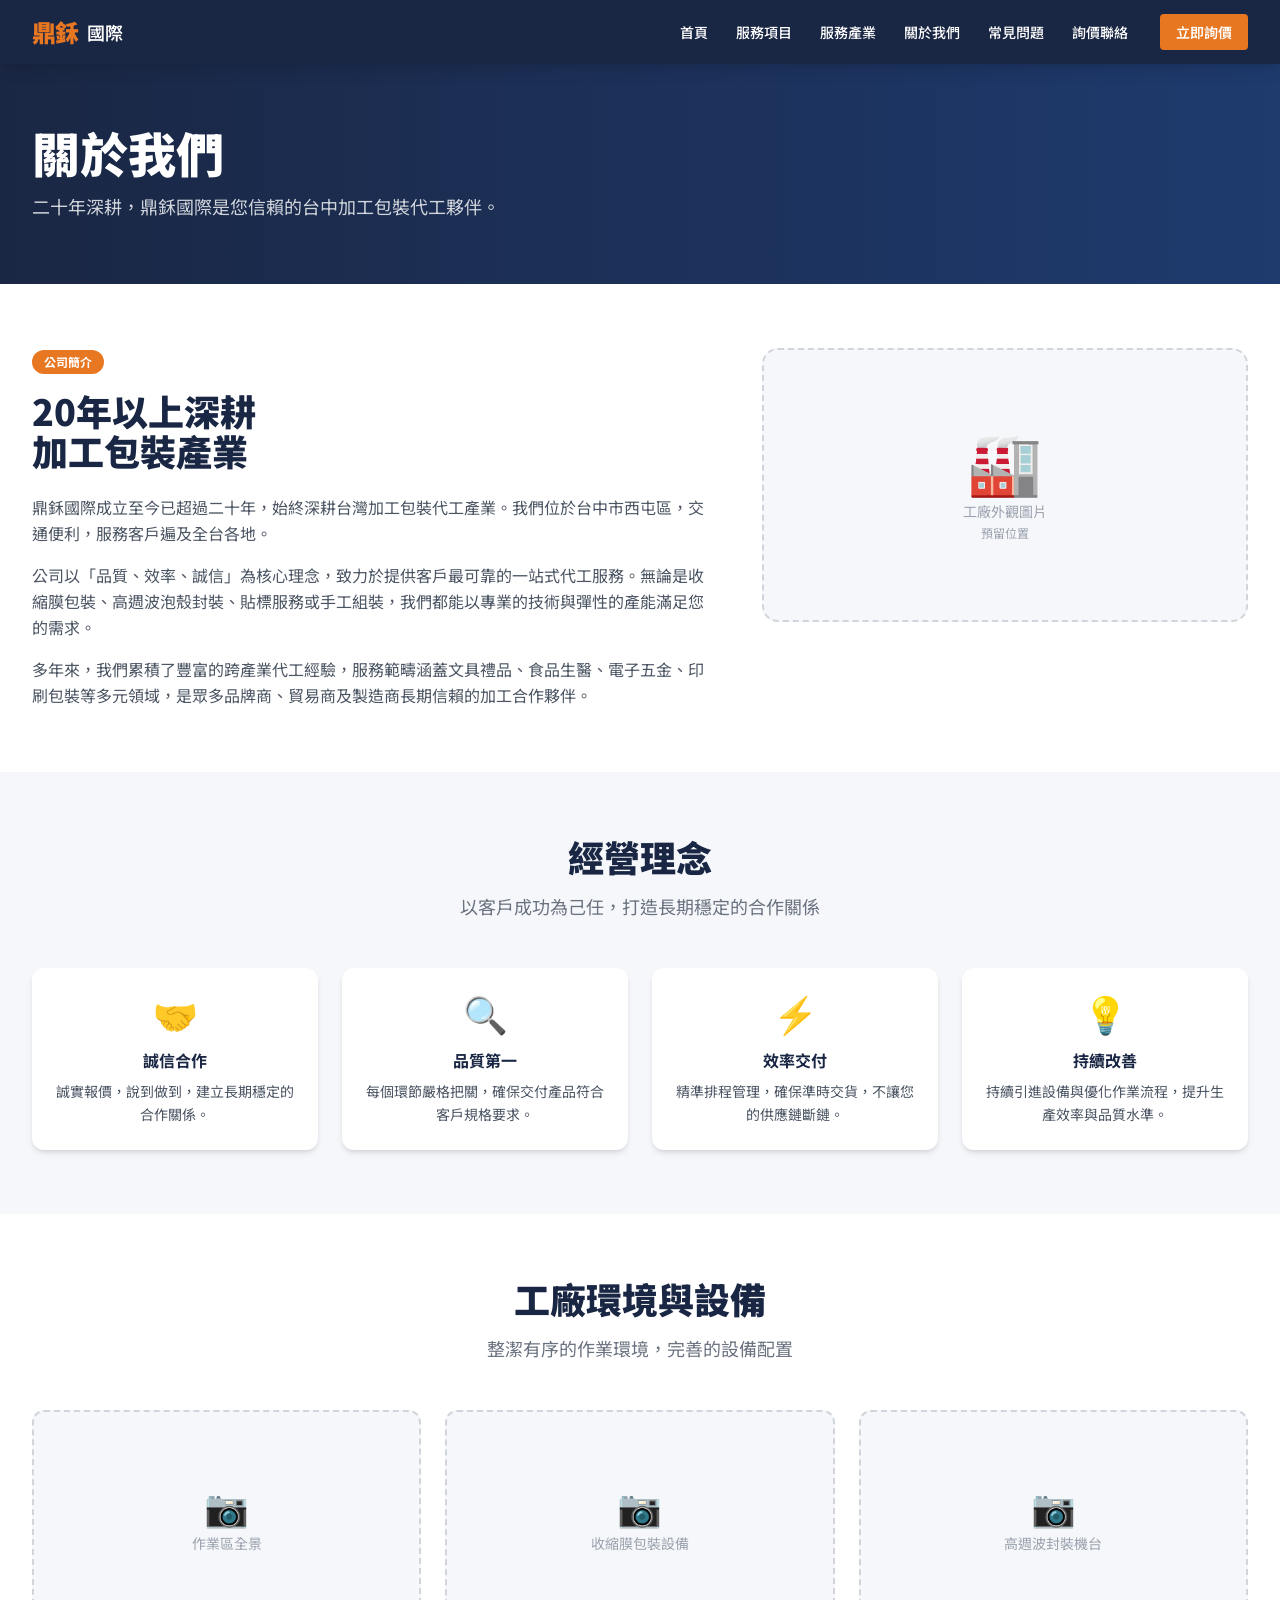
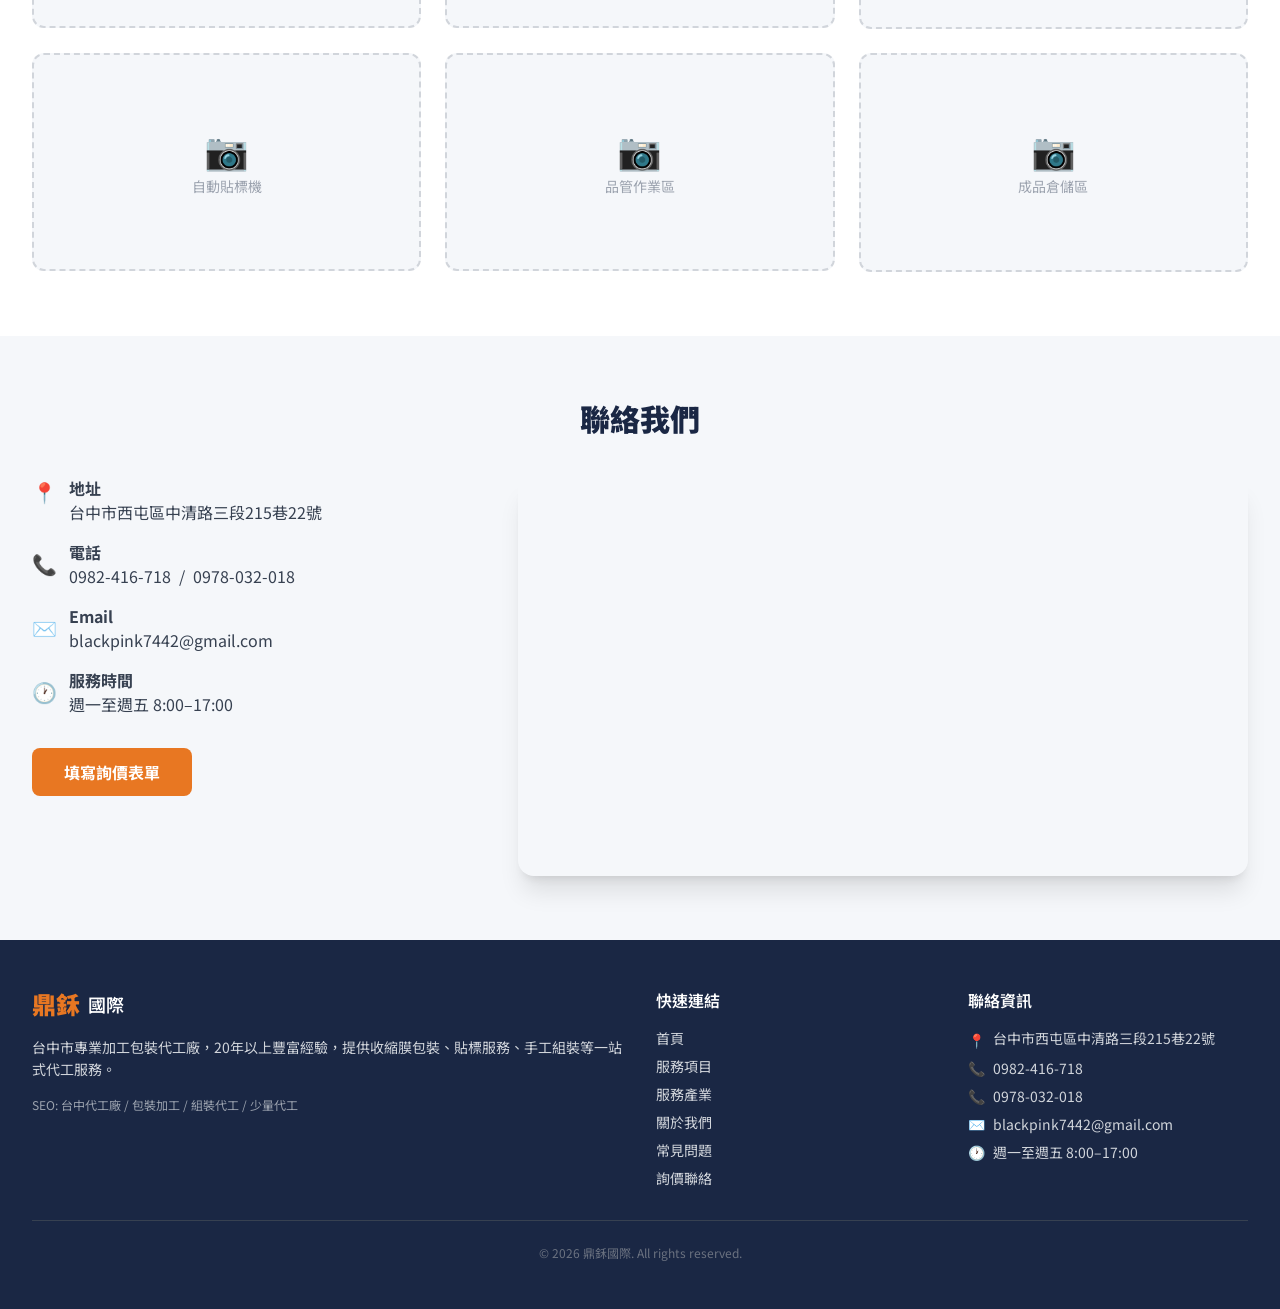
==== commit 23ae54aa: "恢復原本" ====
--- a/about/index.html
+++ b/about/index.html
@@ -1,9 +1,258 @@
-<!DOCTYPE html><html lang="zh-TW"><head><meta charSet="utf-8"/><meta name="viewport" content="width=device-width, initial-scale=1"/><link rel="stylesheet" href="/_next/static/css/49037f264d4a4ed3.css" data-precedence="next"/><link rel="preload" as="script" fetchPriority="low" href="/_next/static/chunks/webpack-cb86a99cd2f791d1.js"/><script src="/_next/static/chunks/fd9d1056-be48aeae6e94b8d1.js" async=""></script><script src="/_next/static/chunks/23-e02af67d288a7f2a.js" async=""></script><script src="/_next/static/chunks/main-app-2cafe6b471aea5af.js" async=""></script><script src="/_next/static/chunks/231-f5a29f791931326e.js" async=""></script><script src="/_next/static/chunks/app/about/page-255c32bfc49de14d.js" async=""></script><script src="/_next/static/chunks/app/layout-52db4a1451b308c1.js" async=""></script><title>關於我們 | 鼎鉌國際</title><meta name="description" content="鼎鉌國際成立超過20年，位於台中市西屯區，專注提供包裝加工、組裝代工服務。以誠信、品質、效率為核心，深耕台灣加工包裝產業。"/><meta name="keywords" content="台中代工廠,包裝加工,組裝代工,貼標服務,收縮膜包裝,少量代工,禮盒包裝"/><meta name="robots" content="index, follow"/><link rel="canonical" href="https://incredible-conkies-e3f773.netlify.app/"/><meta property="og:title" content="鼎鉌國際 | 台中代工廠 – 包裝加工、組裝代工、貼標服務"/><meta property="og:description" content="台中專業加工包裝代工廠，提供收縮膜包裝、高週波泡殼封裝、貼標服務、手工組裝等一站式代工服務。"/><meta property="og:site_name" content="鼎鉌國際"/><meta property="og:locale" content="zh_TW"/><meta property="og:image" content="http://localhost:3000/og-image.png"/><meta property="og:image:width" content="1200"/><meta property="og:image:height" content="630"/><meta property="og:image:alt" content="鼎鉌國際"/><meta property="og:type" content="website"/><meta name="twitter:card" content="summary_large_image"/><meta name="twitter:title" content="鼎鉌國際 | 台中代工廠 – 包裝加工、組裝代工、貼標服務"/><meta name="twitter:description" content="台中專業加工包裝代工廠，提供收縮膜包裝、高週波泡殼封裝、貼標服務、手工組裝等一站式代工服務。"/><meta name="twitter:image" content="http://localhost:3000/og-image.png"/><meta name="twitter:image:width" content="1200"/><meta name="twitter:image:height" content="630"/><meta name="twitter:image:alt" content="鼎鉌國際"/><script type="application/ld+json">{"@context":"https://schema.org","@type":"LocalBusiness","name":"鼎鉌國際","description":"台中專業加工包裝代工廠，提供收縮膜包裝、貼標服務、手工組裝等一站式代工服務。","url":"https://incredible-conkies-e3f773.netlify.app","telephone":["0982-416-718","0978-032-018"],"email":"ss.toys@msa.hinet.net","address":{"@type":"PostalAddress","streetAddress":"中清路三段215巷22號","addressLocality":"西屯區","addressRegion":"台中市","addressCountry":"TW"},"openingHours":"Mo-Fr 08:00-17:00","priceRange":"$$"}</script><script src="/_next/static/chunks/polyfills-78c92fac7aa8fdd8.js" noModule=""></script></head><body><header class="bg-brand-navy text-white sticky top-0 z-50 shadow-lg"><div class="max-w-7xl mx-auto px-4 sm:px-6 lg:px-8"><div class="flex items-center justify-between h-16"><a class="flex items-center gap-2" href="/"><span class="text-brand-orange font-black text-2xl tracking-tight">鼎鉌</span><span class="text-white font-semibold text-lg">國際</span></a><nav class="hidden md:flex items-center gap-1"><a class="px-3 py-2 rounded text-sm font-medium hover:bg-brand-blue hover:text-brand-orange transition-colors" href="/">首頁</a><a class="px-3 py-2 rounded text-sm font-medium hover:bg-brand-blue hover:text-brand-orange transition-colors" href="/services/">服務項目</a><a class="px-3 py-2 rounded text-sm font-medium hover:bg-brand-blue hover:text-brand-orange transition-colors" href="/industries/">服務產業</a><a class="px-3 py-2 rounded text-sm font-medium hover:bg-brand-blue hover:text-brand-orange transition-colors" href="/about/">關於我們</a><a class="px-3 py-2 rounded text-sm font-medium hover:bg-brand-blue hover:text-brand-orange transition-colors" href="/faq/">常見問題</a><a class="px-3 py-2 rounded text-sm font-medium hover:bg-brand-blue hover:text-brand-orange transition-colors" href="/contact/">詢價聯絡</a><a class="ml-4 px-4 py-2 bg-brand-orange hover:bg-orange-600 rounded font-semibold text-sm transition-colors" href="/contact/">立即詢價</a></nav><button class="md:hidden p-2 rounded hover:bg-brand-blue transition-colors" aria-label="切換選單"><svg class="w-6 h-6" fill="none" stroke="currentColor" viewBox="0 0 24 24"><path stroke-linecap="round" stroke-linejoin="round" stroke-width="2" d="M4 6h16M4 12h16M4 18h16"></path></svg></button></div></div></header><main><section class="bg-gradient-to-r from-brand-navy to-brand-blue text-white py-16"><div class="max-w-7xl mx-auto px-4 sm:px-6 lg:px-8"><h1 class="text-4xl md:text-5xl font-black mb-4">關於我們</h1><p class="text-gray-300 text-lg max-w-2xl">二十年深耕，鼎鉌國際是您信賴的台中加工包裝代工夥伴。</p></div></section><section class="py-16 bg-white"><div class="max-w-7xl mx-auto px-4 sm:px-6 lg:px-8"><div class="flex flex-col lg:flex-row gap-12 items-start"><div class="flex-1"><span class="inline-block bg-brand-orange text-white text-xs font-bold px-3 py-1 rounded-full mb-4">公司簡介</span><h2 class="text-3xl md:text-4xl font-black text-brand-navy mb-6">20年以上深耕<br/>加工包裝產業</h2><div class="space-y-4 text-gray-600 leading-relaxed"><p>鼎鉌國際成立至今已超過二十年，始終深耕台灣加工包裝代工產業。我們位於台中市西屯區，交通便利，服務客戶遍及全台各地。</p><p>公司以「品質、效率、誠信」為核心理念，致力於提供客戶最可靠的一站式代工服務。無論是收縮膜包裝、高週波泡殼封裝、貼標服務或手工組裝，我們都能以專業的技術與彈性的產能滿足您的需求。</p><p>多年來，我們累積了豐富的跨產業代工經驗，服務範疇涵蓋文具禮品、食品生醫、電子五金、印刷包裝等多元領域，是眾多品牌商、貿易商及製造商長期信賴的加工合作夥伴。</p></div></div><div class="w-full lg:w-2/5 shrink-0"><div class="bg-brand-light rounded-2xl aspect-video flex flex-col items-center justify-center text-gray-400 border-2 border-dashed border-gray-300"><span class="text-6xl mb-3">🏭</span><span class="text-sm">工廠外觀圖片</span><span class="text-xs mt-1">預留位置</span></div></div></div></div></section><section class="py-16 bg-brand-light"><div class="max-w-7xl mx-auto px-4 sm:px-6 lg:px-8"><div class="text-center mb-12"><h2 class="text-3xl md:text-4xl font-black text-brand-navy mb-4">經營理念</h2><p class="text-gray-500 text-lg">以客戶成功為己任，打造長期穩定的合作關係</p></div><div class="grid grid-cols-1 sm:grid-cols-2 lg:grid-cols-4 gap-6"><div class="bg-white rounded-xl p-6 shadow-md text-center"><div class="text-4xl mb-4">🤝</div><h3 class="font-bold text-brand-navy mb-2">誠信合作</h3><p class="text-sm text-gray-600 leading-relaxed">誠實報價，說到做到，建立長期穩定的合作關係。</p></div><div class="bg-white rounded-xl p-6 shadow-md text-center"><div class="text-4xl mb-4">🔍</div><h3 class="font-bold text-brand-navy mb-2">品質第一</h3><p class="text-sm text-gray-600 leading-relaxed">每個環節嚴格把關，確保交付產品符合客戶規格要求。</p></div><div class="bg-white rounded-xl p-6 shadow-md text-center"><div class="text-4xl mb-4">⚡</div><h3 class="font-bold text-brand-navy mb-2">效率交付</h3><p class="text-sm text-gray-600 leading-relaxed">精準排程管理，確保準時交貨，不讓您的供應鏈斷鏈。</p></div><div class="bg-white rounded-xl p-6 shadow-md text-center"><div class="text-4xl mb-4">💡</div><h3 class="font-bold text-brand-navy mb-2">持續改善</h3><p class="text-sm text-gray-600 leading-relaxed">持續引進設備與優化作業流程，提升生產效率與品質水準。</p></div></div></div></section><section class="py-16 bg-white"><div class="max-w-7xl mx-auto px-4 sm:px-6 lg:px-8"><div class="text-center mb-12"><h2 class="text-3xl md:text-4xl font-black text-brand-navy mb-4">工廠環境與設備</h2><p class="text-gray-500 text-lg">整潔有序的作業環境，完善的設備配置</p></div><div class="grid grid-cols-1 sm:grid-cols-2 lg:grid-cols-3 gap-6"><div class="bg-brand-light rounded-xl aspect-video flex flex-col items-center justify-center text-gray-400 border-2 border-dashed border-gray-300"><span class="text-4xl mb-2">📷</span><span class="text-sm">作業區全景</span></div><div class="bg-brand-light rounded-xl aspect-video flex flex-col items-center justify-center text-gray-400 border-2 border-dashed border-gray-300"><span class="text-4xl mb-2">📷</span><span class="text-sm">收縮膜包裝設備</span></div><div class="bg-brand-light rounded-xl aspect-video flex flex-col items-center justify-center text-gray-400 border-2 border-dashed border-gray-300"><span class="text-4xl mb-2">📷</span><span class="text-sm">高週波封裝機台</span></div><div class="bg-brand-light rounded-xl aspect-video flex flex-col items-center justify-center text-gray-400 border-2 border-dashed border-gray-300"><span class="text-4xl mb-2">📷</span><span class="text-sm">自動貼標機</span></div><div class="bg-brand-light rounded-xl aspect-video flex flex-col items-center justify-center text-gray-400 border-2 border-dashed border-gray-300"><span class="text-4xl mb-2">📷</span><span class="text-sm">品管作業區</span></div><div class="bg-brand-light rounded-xl aspect-video flex flex-col items-center justify-center text-gray-400 border-2 border-dashed border-gray-300"><span class="text-4xl mb-2">📷</span><span class="text-sm">成品倉儲區</span></div></div></div></section><section class="py-16 bg-brand-light"><div class="max-w-7xl mx-auto px-4 sm:px-6 lg:px-8"><div class="text-center mb-10"><h2 class="text-3xl font-black text-brand-navy mb-2">聯絡我們</h2></div><div class="flex flex-col lg:flex-row gap-10 items-start"><div class="flex-1 space-y-4 text-gray-700"><div class="flex items-start gap-3"><span class="text-brand-orange text-xl mt-0.5">📍</span><div><p class="font-bold">地址</p><p>台中市西屯區中清路三段215巷22號</p></div></div><div class="flex items-center gap-3"><span class="text-brand-orange text-xl">📞</span><div><p class="font-bold">電話</p><a href="tel:0982416718" class="hover:text-brand-orange">0982-416-718</a><span class="mx-2">/</span><a href="tel:0978032018" class="hover:text-brand-orange">0978-032-018</a></div></div><div class="flex items-center gap-3"><span class="text-brand-orange text-xl">✉️</span><div><p class="font-bold">Email</p><a href="mailto:ss.toys@msa.hinet.net" class="hover:text-brand-orange break-all">ss.toys@msa.hinet.net</a></div></div><div class="flex items-center gap-3"><span class="text-brand-orange text-xl">🕐</span><div><p class="font-bold">服務時間</p><p>週一至週五 8:00–17:00</p></div></div><div class="pt-4"><a class="inline-block bg-brand-orange hover:bg-orange-600 text-white font-bold px-8 py-3 rounded-lg transition-colors" href="/contact/">填寫詢價表單</a></div></div><div class="w-full lg:w-3/5 rounded-2xl overflow-hidden shadow-xl"><iframe src="https://www.google.com/maps/embed?pb=!1m18!1m12!1m3!1d3641.096!2d120.638!3d24.195!2m3!1f0!2f0!3f0!3m2!1i1024!2i768!4f13.1!3m3!1m2!1s0x0%3A0x0!2s%E5%8F%B0%E4%B8%AD%E5%B8%82%E8%A5%BF%E5%B1%AF%E5%8D%80%E4%B8%AD%E6%B8%85%E8%B7%AF%E4%B8%89%E6%AE%B5215%E5%B7%B722%E8%99%9F!5e0!3m2!1szh-TW!2stw!4v1" width="100%" height="400" style="border:0" allowFullScreen="" loading="lazy" referrerPolicy="no-referrer-when-downgrade" title="鼎鉌國際地圖位置"></iframe></div></div></div></section></main><footer class="bg-brand-navy text-gray-300"><div class="max-w-7xl mx-auto px-4 sm:px-6 lg:px-8 py-12"><div class="grid grid-cols-1 md:grid-cols-4 gap-8"><div class="md:col-span-2"><div class="flex items-center gap-2 mb-4"><span class="text-brand-orange font-black text-2xl">鼎鉌</span><span class="text-white font-semibold text-lg">國際</span></div><p class="text-sm leading-relaxed mb-4">台中市專業加工包裝代工廠，20年以上豐富經驗，提供收縮膜包裝、貼標服務、手工組裝等一站式代工服務。</p><p class="text-xs text-gray-400">SEO: 台中代工廠 / 包裝加工 / 組裝代工 / 少量代工</p></div><div><h3 class="text-white font-semibold mb-4">快速連結</h3><ul class="space-y-2 text-sm"><li><a class="hover:text-brand-orange transition-colors" href="/">首頁</a></li><li><a class="hover:text-brand-orange transition-colors" href="/services/">服務項目</a></li><li><a class="hover:text-brand-orange transition-colors" href="/industries/">服務產業</a></li><li><a class="hover:text-brand-orange transition-colors" href="/about/">關於我們</a></li><li><a class="hover:text-brand-orange transition-colors" href="/faq/">常見問題</a></li><li><a class="hover:text-brand-orange transition-colors" href="/contact/">詢價聯絡</a></li></ul></div><div><h3 class="text-white font-semibold mb-4">聯絡資訊</h3><ul class="space-y-2 text-sm"><li class="flex items-start gap-2"><span class="text-brand-orange mt-0.5">📍</span><span>台中市西屯區中清路三段215巷22號</span></li><li class="flex items-center gap-2"><span class="text-brand-orange">📞</span><a href="tel:0982416718" class="hover:text-brand-orange transition-colors">0982-416-718</a></li><li class="flex items-center gap-2"><span class="text-brand-orange">📞</span><a href="tel:0978032018" class="hover:text-brand-orange transition-colors">0978-032-018</a></li><li class="flex items-center gap-2"><span class="text-brand-orange">✉️</span><a href="mailto:ss.toys@msa.hinet.net" class="hover:text-brand-orange transition-colors break-all">ss.toys@msa.hinet.net</a></li><li class="flex items-center gap-2"><span class="text-brand-orange">🕐</span><span>週一至週五 8:00–17:00</span></li></ul></div></div><div class="border-t border-gray-700 mt-8 pt-6 text-center text-xs text-gray-500"><p>© <!-- -->2026<!-- --> 鼎鉌國際. All rights reserved.</p></div></div></footer><script>
-              const observer = new IntersectionObserver((entries) => {
-                entries.forEach(e => { if (e.isIntersecting) e.target.classList.add('visible'); });
-              }, { threshold: 0.1 });
-              document.querySelectorAll('.animate-on-scroll').forEach(el => observer.observe(el));
-              document.addEventListener('DOMContentLoaded', () => {
-                document.querySelectorAll('.animate-on-scroll').forEach(el => observer.observe(el));
-              });
-            </script><script src="/_next/static/chunks/webpack-cb86a99cd2f791d1.js" async=""></script><script>(self.__next_f=self.__next_f||[]).push([0]);self.__next_f.push([2,null])</script><script>self.__next_f.push([1,"1:HL[\"/_next/static/css/49037f264d4a4ed3.css\",\"style\"]\n"])</script><script>self.__next_f.push([1,"2:I[5751,[],\"\"]\n4:I[231,[\"231\",\"static/chunks/231-f5a29f791931326e.js\",\"301\",\"static/chunks/app/about/page-255c32bfc49de14d.js\"],\"\"]\n5:I[9275,[],\"\"]\n6:I[1343,[],\"\"]\n7:I[2561,[\"231\",\"static/chunks/231-f5a29f791931326e.js\",\"185\",\"static/chunks/app/layout-52db4a1451b308c1.js\"],\"default\"]\n9:I[6130,[],\"\"]\na:[]\n"])</script><script>self.__next_f.push([1,"0:[[[\"$\",\"link\",\"0\",{\"rel\":\"stylesheet\",\"href\":\"/_next/static/css/49037f264d4a4ed3.css\",\"precedence\":\"next\",\"crossOrigin\":\"$undefined\"}]],[\"$\",\"$L2\",null,{\"buildId\":\"39pui8lU0YPju_n7_H2Ew\",\"assetPrefix\":\"\",\"initialCanonicalUrl\":\"/about/\",\"initialTree\":[\"\",{\"children\":[\"about\",{\"children\":[\"__PAGE__\",{}]}]},\"$undefined\",\"$undefined\",true],\"initialSeedData\":[\"\",{\"children\":[\"about\",{\"children\":[\"__PAGE__\",{},[[\"$L3\",[[\"$\",\"section\",null,{\"className\":\"bg-gradient-to-r from-brand-navy to-brand-blue text-white py-16\",\"children\":[\"$\",\"div\",null,{\"className\":\"max-w-7xl mx-auto px-4 sm:px-6 lg:px-8\",\"children\":[[\"$\",\"h1\",null,{\"className\":\"text-4xl md:text-5xl font-black mb-4\",\"children\":\"關於我們\"}],[\"$\",\"p\",null,{\"className\":\"text-gray-300 text-lg max-w-2xl\",\"children\":\"二十年深耕，鼎鉌國際是您信賴的台中加工包裝代工夥伴。\"}]]}]}],[\"$\",\"section\",null,{\"className\":\"py-16 bg-white\",\"children\":[\"$\",\"div\",null,{\"className\":\"max-w-7xl mx-auto px-4 sm:px-6 lg:px-8\",\"children\":[\"$\",\"div\",null,{\"className\":\"flex flex-col lg:flex-row gap-12 items-start\",\"children\":[[\"$\",\"div\",null,{\"className\":\"flex-1\",\"children\":[[\"$\",\"span\",null,{\"className\":\"inline-block bg-brand-orange text-white text-xs font-bold px-3 py-1 rounded-full mb-4\",\"children\":\"公司簡介\"}],[\"$\",\"h2\",null,{\"className\":\"text-3xl md:text-4xl font-black text-brand-navy mb-6\",\"children\":[\"20年以上深耕\",[\"$\",\"br\",null,{}],\"加工包裝產業\"]}],[\"$\",\"div\",null,{\"className\":\"space-y-4 text-gray-600 leading-relaxed\",\"children\":[[\"$\",\"p\",null,{\"children\":\"鼎鉌國際成立至今已超過二十年，始終深耕台灣加工包裝代工產業。我們位於台中市西屯區，交通便利，服務客戶遍及全台各地。\"}],[\"$\",\"p\",null,{\"children\":\"公司以「品質、效率、誠信」為核心理念，致力於提供客戶最可靠的一站式代工服務。無論是收縮膜包裝、高週波泡殼封裝、貼標服務或手工組裝，我們都能以專業的技術與彈性的產能滿足您的需求。\"}],[\"$\",\"p\",null,{\"children\":\"多年來，我們累積了豐富的跨產業代工經驗，服務範疇涵蓋文具禮品、食品生醫、電子五金、印刷包裝等多元領域，是眾多品牌商、貿易商及製造商長期信賴的加工合作夥伴。\"}]]}]]}],[\"$\",\"div\",null,{\"className\":\"w-full lg:w-2/5 shrink-0\",\"children\":[\"$\",\"div\",null,{\"className\":\"bg-brand-light rounded-2xl aspect-video flex flex-col items-center justify-center text-gray-400 border-2 border-dashed border-gray-300\",\"children\":[[\"$\",\"span\",null,{\"className\":\"text-6xl mb-3\",\"children\":\"🏭\"}],[\"$\",\"span\",null,{\"className\":\"text-sm\",\"children\":\"工廠外觀圖片\"}],[\"$\",\"span\",null,{\"className\":\"text-xs mt-1\",\"children\":\"預留位置\"}]]}]}]]}]}]}],[\"$\",\"section\",null,{\"className\":\"py-16 bg-brand-light\",\"children\":[\"$\",\"div\",null,{\"className\":\"max-w-7xl mx-auto px-4 sm:px-6 lg:px-8\",\"children\":[[\"$\",\"div\",null,{\"className\":\"text-center mb-12\",\"children\":[[\"$\",\"h2\",null,{\"className\":\"text-3xl md:text-4xl font-black text-brand-navy mb-4\",\"children\":\"經營理念\"}],[\"$\",\"p\",null,{\"className\":\"text-gray-500 text-lg\",\"children\":\"以客戶成功為己任，打造長期穩定的合作關係\"}]]}],[\"$\",\"div\",null,{\"className\":\"grid grid-cols-1 sm:grid-cols-2 lg:grid-cols-4 gap-6\",\"children\":[[\"$\",\"div\",\"誠信合作\",{\"className\":\"bg-white rounded-xl p-6 shadow-md text-center\",\"children\":[[\"$\",\"div\",null,{\"className\":\"text-4xl mb-4\",\"children\":\"🤝\"}],[\"$\",\"h3\",null,{\"className\":\"font-bold text-brand-navy mb-2\",\"children\":\"誠信合作\"}],[\"$\",\"p\",null,{\"className\":\"text-sm text-gray-600 leading-relaxed\",\"children\":\"誠實報價，說到做到，建立長期穩定的合作關係。\"}]]}],[\"$\",\"div\",\"品質第一\",{\"className\":\"bg-white rounded-xl p-6 shadow-md text-center\",\"children\":[[\"$\",\"div\",null,{\"className\":\"text-4xl mb-4\",\"children\":\"🔍\"}],[\"$\",\"h3\",null,{\"className\":\"font-bold text-brand-navy mb-2\",\"children\":\"品質第一\"}],[\"$\",\"p\",null,{\"className\":\"text-sm text-gray-600 leading-relaxed\",\"children\":\"每個環節嚴格把關，確保交付產品符合客戶規格要求。\"}]]}],[\"$\",\"div\",\"效率交付\",{\"className\":\"bg-white rounded-xl p-6 shadow-md text-center\",\"children\":[[\"$\",\"div\",null,{\"className\":\"text-4xl mb-4\",\"children\":\"⚡\"}],[\"$\",\"h3\",null,{\"className\":\"font-bold text-brand-navy mb-2\",\"children\":\"效率交付\"}],[\"$\",\"p\",null,{\"className\":\"text-sm text-gray-600 leading-relaxed\",\"children\":\"精準排程管理，確保準時交貨，不讓您的供應鏈斷鏈。\"}]]}],[\"$\",\"div\",\"持續改善\",{\"className\":\"bg-white rounded-xl p-6 shadow-md text-center\",\"children\":[[\"$\",\"div\",null,{\"className\":\"text-4xl mb-4\",\"children\":\"💡\"}],[\"$\",\"h3\",null,{\"className\":\"font-bold text-brand-navy mb-2\",\"children\":\"持續改善\"}],[\"$\",\"p\",null,{\"className\":\"text-sm text-gray-600 leading-relaxed\",\"children\":\"持續引進設備與優化作業流程，提升生產效率與品質水準。\"}]]}]]}]]}]}],[\"$\",\"section\",null,{\"className\":\"py-16 bg-white\",\"children\":[\"$\",\"div\",null,{\"className\":\"max-w-7xl mx-auto px-4 sm:px-6 lg:px-8\",\"children\":[[\"$\",\"div\",null,{\"className\":\"text-center mb-12\",\"children\":[[\"$\",\"h2\",null,{\"className\":\"text-3xl md:text-4xl font-black text-brand-navy mb-4\",\"children\":\"工廠環境與設備\"}],[\"$\",\"p\",null,{\"className\":\"text-gray-500 text-lg\",\"children\":\"整潔有序的作業環境，完善的設備配置\"}]]}],[\"$\",\"div\",null,{\"className\":\"grid grid-cols-1 sm:grid-cols-2 lg:grid-cols-3 gap-6\",\"children\":[[\"$\",\"div\",\"作業區全景\",{\"className\":\"bg-brand-light rounded-xl aspect-video flex flex-col items-center justify-center text-gray-400 border-2 border-dashed border-gray-300\",\"children\":[[\"$\",\"span\",null,{\"className\":\"text-4xl mb-2\",\"children\":\"📷\"}],[\"$\",\"span\",null,{\"className\":\"text-sm\",\"children\":\"作業區全景\"}]]}],[\"$\",\"div\",\"收縮膜包裝設備\",{\"className\":\"bg-brand-light rounded-xl aspect-video flex flex-col items-center justify-center text-gray-400 border-2 border-dashed border-gray-300\",\"children\":[[\"$\",\"span\",null,{\"className\":\"text-4xl mb-2\",\"children\":\"📷\"}],[\"$\",\"span\",null,{\"className\":\"text-sm\",\"children\":\"收縮膜包裝設備\"}]]}],[\"$\",\"div\",\"高週波封裝機台\",{\"className\":\"bg-brand-light rounded-xl aspect-video flex flex-col items-center justify-center text-gray-400 border-2 border-dashed border-gray-300\",\"children\":[[\"$\",\"span\",null,{\"className\":\"text-4xl mb-2\",\"children\":\"📷\"}],[\"$\",\"span\",null,{\"className\":\"text-sm\",\"children\":\"高週波封裝機台\"}]]}],[\"$\",\"div\",\"自動貼標機\",{\"className\":\"bg-brand-light rounded-xl aspect-video flex flex-col items-center justify-center text-gray-400 border-2 border-dashed border-gray-300\",\"children\":[[\"$\",\"span\",null,{\"className\":\"text-4xl mb-2\",\"children\":\"📷\"}],[\"$\",\"span\",null,{\"className\":\"text-sm\",\"children\":\"自動貼標機\"}]]}],[\"$\",\"div\",\"品管作業區\",{\"className\":\"bg-brand-light rounded-xl aspect-video flex flex-col items-center justify-center text-gray-400 border-2 border-dashed border-gray-300\",\"children\":[[\"$\",\"span\",null,{\"className\":\"text-4xl mb-2\",\"children\":\"📷\"}],[\"$\",\"span\",null,{\"className\":\"text-sm\",\"children\":\"品管作業區\"}]]}],[\"$\",\"div\",\"成品倉儲區\",{\"className\":\"bg-brand-light rounded-xl aspect-video flex flex-col items-center justify-center text-gray-400 border-2 border-dashed border-gray-300\",\"children\":[[\"$\",\"span\",null,{\"className\":\"text-4xl mb-2\",\"children\":\"📷\"}],[\"$\",\"span\",null,{\"className\":\"text-sm\",\"children\":\"成品倉儲區\"}]]}]]}]]}]}],[\"$\",\"section\",null,{\"className\":\"py-16 bg-brand-light\",\"children\":[\"$\",\"div\",null,{\"className\":\"max-w-7xl mx-auto px-4 sm:px-6 lg:px-8\",\"children\":[[\"$\",\"div\",null,{\"className\":\"text-center mb-10\",\"children\":[\"$\",\"h2\",null,{\"className\":\"text-3xl font-black text-brand-navy mb-2\",\"children\":\"聯絡我們\"}]}],[\"$\",\"div\",null,{\"className\":\"flex flex-col lg:flex-row gap-10 items-start\",\"children\":[[\"$\",\"div\",null,{\"className\":\"flex-1 space-y-4 text-gray-700\",\"children\":[[\"$\",\"div\",null,{\"className\":\"flex items-start gap-3\",\"children\":[[\"$\",\"span\",null,{\"className\":\"text-brand-orange text-xl mt-0.5\",\"children\":\"📍\"}],[\"$\",\"div\",null,{\"children\":[[\"$\",\"p\",null,{\"className\":\"font-bold\",\"children\":\"地址\"}],[\"$\",\"p\",null,{\"children\":\"台中市西屯區中清路三段215巷22號\"}]]}]]}],[\"$\",\"div\",null,{\"className\":\"flex items-center gap-3\",\"children\":[[\"$\",\"span\",null,{\"className\":\"text-brand-orange text-xl\",\"children\":\"📞\"}],[\"$\",\"div\",null,{\"children\":[[\"$\",\"p\",null,{\"className\":\"font-bold\",\"children\":\"電話\"}],[\"$\",\"a\",null,{\"href\":\"tel:0982416718\",\"className\":\"hover:text-brand-orange\",\"children\":\"0982-416-718\"}],[\"$\",\"span\",null,{\"className\":\"mx-2\",\"children\":\"/\"}],[\"$\",\"a\",null,{\"href\":\"tel:0978032018\",\"className\":\"hover:text-brand-orange\",\"children\":\"0978-032-018\"}]]}]]}],[\"$\",\"div\",null,{\"className\":\"flex items-center gap-3\",\"children\":[[\"$\",\"span\",null,{\"className\":\"text-brand-orange text-xl\",\"children\":\"✉️\"}],[\"$\",\"div\",null,{\"children\":[[\"$\",\"p\",null,{\"className\":\"font-bold\",\"children\":\"Email\"}],[\"$\",\"a\",null,{\"href\":\"mailto:ss.toys@msa.hinet.net\",\"className\":\"hover:text-brand-orange break-all\",\"children\":\"ss.toys@msa.hinet.net\"}]]}]]}],[\"$\",\"div\",null,{\"className\":\"flex items-center gap-3\",\"children\":[[\"$\",\"span\",null,{\"className\":\"text-brand-orange text-xl\",\"children\":\"🕐\"}],[\"$\",\"div\",null,{\"children\":[[\"$\",\"p\",null,{\"className\":\"font-bold\",\"children\":\"服務時間\"}],[\"$\",\"p\",null,{\"children\":\"週一至週五 8:00–17:00\"}]]}]]}],[\"$\",\"div\",null,{\"className\":\"pt-4\",\"children\":[\"$\",\"$L4\",null,{\"href\":\"/contact\",\"className\":\"inline-block bg-brand-orange hover:bg-orange-600 text-white font-bold px-8 py-3 rounded-lg transition-colors\",\"children\":\"填寫詢價表單\"}]}]]}],[\"$\",\"div\",null,{\"className\":\"w-full lg:w-3/5 rounded-2xl overflow-hidden shadow-xl\",\"children\":[\"$\",\"iframe\",null,{\"src\":\"https://www.google.com/maps/embed?pb=!1m18!1m12!1m3!1d3641.096!2d120.638!3d24.195!2m3!1f0!2f0!3f0!3m2!1i1024!2i768!4f13.1!3m3!1m2!1s0x0%3A0x0!2s%E5%8F%B0%E4%B8%AD%E5%B8%82%E8%A5%BF%E5%B1%AF%E5%8D%80%E4%B8%AD%E6%B8%85%E8%B7%AF%E4%B8%89%E6%AE%B5215%E5%B7%B722%E8%99%9F!5e0!3m2!1szh-TW!2stw!4v1\",\"width\":\"100%\",\"height\":\"400\",\"style\":{\"border\":0},\"allowFullScreen\":true,\"loading\":\"lazy\",\"referrerPolicy\":\"no-referrer-when-downgrade\",\"title\":\"鼎鉌國際地圖位置\"}]}]]}]]}]}]]],null],null]},[\"$\",\"$L5\",null,{\"parallelRouterKey\":\"children\",\"segmentPath\":[\"children\",\"about\",\"children\"],\"error\":\"$undefined\",\"errorStyles\":\"$undefined\",\"errorScripts\":\"$undefined\",\"template\":[\"$\",\"$L6\",null,{}],\"templateStyles\":\"$undefined\",\"templateScripts\":\"$undefined\",\"notFound\":\"$undefined\",\"notFoundStyles\":\"$undefined\",\"styles\":null}],null]},[[\"$\",\"html\",null,{\"lang\":\"zh-TW\",\"children\":[[\"$\",\"head\",null,{\"children\":[\"$\",\"script\",null,{\"type\":\"application/ld+json\",\"dangerouslySetInnerHTML\":{\"__html\":\"{\\\"@context\\\":\\\"https://schema.org\\\",\\\"@type\\\":\\\"LocalBusiness\\\",\\\"name\\\":\\\"鼎鉌國際\\\",\\\"description\\\":\\\"台中專業加工包裝代工廠，提供收縮膜包裝、貼標服務、手工組裝等一站式代工服務。\\\",\\\"url\\\":\\\"https://incredible-conkies-e3f773.netlify.app\\\",\\\"telephone\\\":[\\\"0982-416-718\\\",\\\"0978-032-018\\\"],\\\"email\\\":\\\"ss.toys@msa.hinet.net\\\",\\\"address\\\":{\\\"@type\\\":\\\"PostalAddress\\\",\\\"streetAddress\\\":\\\"中清路三段215巷22號\\\",\\\"addressLocality\\\":\\\"西屯區\\\",\\\"addressRegion\\\":\\\"台中市\\\",\\\"addressCountry\\\":\\\"TW\\\"},\\\"openingHours\\\":\\\"Mo-Fr 08:00-17:00\\\",\\\"priceRange\\\":\\\"$$\\\"}\"}}]}],[\"$\",\"body\",null,{\"children\":[[\"$\",\"$L7\",null,{}],[\"$\",\"main\",null,{\"children\":[\"$\",\"$L5\",null,{\"parallelRouterKey\":\"children\",\"segmentPath\":[\"children\"],\"error\":\"$undefined\",\"errorStyles\":\"$undefined\",\"errorScripts\":\"$undefined\",\"template\":[\"$\",\"$L6\",null,{}],\"templateStyles\":\"$undefined\",\"templateScripts\":\"$undefined\",\"notFound\":[[\"$\",\"title\",null,{\"children\":\"404: This page could not be found.\"}],[\"$\",\"div\",null,{\"style\":{\"fontFamily\":\"system-ui,\\\"Segoe UI\\\",Roboto,Helvetica,Arial,sans-serif,\\\"Apple Color Emoji\\\",\\\"Segoe UI Emoji\\\"\",\"height\":\"100vh\",\"textAlign\":\"center\",\"display\":\"flex\",\"flexDirection\":\"column\",\"alignItems\":\"center\",\"justifyContent\":\"center\"},\"children\":[\"$\",\"div\",null,{\"children\":[[\"$\",\"style\",null,{\"dangerouslySetInnerHTML\":{\"__html\":\"body{color:#000;background:#fff;margin:0}.next-error-h1{border-right:1px solid rgba(0,0,0,.3)}@media (prefers-color-scheme:dark){body{color:#fff;background:#000}.next-error-h1{border-right:1px solid rgba(255,255,255,.3)}}\"}}],[\"$\",\"h1\",null,{\"className\":\"next-error-h1\",\"style\":{\"display\":\"inline-block\",\"margin\":\"0 20px 0 0\",\"padding\":\"0 23px 0 0\",\"fontSize\":24,\"fontWeight\":500,\"verticalAlign\":\"top\",\"lineHeight\":\"49px\"},\"children\":\"404\"}],[\"$\",\"div\",null,{\"style\":{\"display\":\"inline-block\"},\"children\":[\"$\",\"h2\",null,{\"style\":{\"fontSize\":14,\"fontWeight\":400,\"lineHeight\":\"49px\",\"margin\":0},\"children\":\"This page could not be found.\"}]}]]}]}]],\"notFoundStyles\":[],\"styles\":null}]}],[\"$\",\"footer\",null,{\"className\":\"bg-brand-navy text-gray-300\",\"children\":[\"$\",\"div\",null,{\"className\":\"max-w-7xl mx-auto px-4 sm:px-6 lg:px-8 py-12\",\"children\":[[\"$\",\"div\",null,{\"className\":\"grid grid-cols-1 md:grid-cols-4 gap-8\",\"children\":[[\"$\",\"div\",null,{\"className\":\"md:col-span-2\",\"children\":[[\"$\",\"div\",null,{\"className\":\"flex items-center gap-2 mb-4\",\"children\":[[\"$\",\"span\",null,{\"className\":\"text-brand-orange font-black text-2xl\",\"children\":\"鼎鉌\"}],[\"$\",\"span\",null,{\"className\":\"text-white font-semibold text-lg\",\"children\":\"國際\"}]]}],[\"$\",\"p\",null,{\"className\":\"text-sm leading-relaxed mb-4\",\"children\":\"台中市專業加工包裝代工廠，20年以上豐富經驗，提供收縮膜包裝、貼標服務、手工組裝等一站式代工服務。\"}],[\"$\",\"p\",null,{\"className\":\"text-xs text-gray-400\",\"children\":\"SEO: 台中代工廠 / 包裝加工 / 組裝代工 / 少量代工\"}]]}],[\"$\",\"div\",null,{\"children\":[[\"$\",\"h3\",null,{\"className\":\"text-white font-semibold mb-4\",\"children\":\"快速連結\"}],[\"$\",\"ul\",null,{\"className\":\"space-y-2 text-sm\",\"children\":[[\"$\",\"li\",\"/\",{\"children\":[\"$\",\"$L4\",null,{\"href\":\"/\",\"className\":\"hover:text-brand-orange transition-colors\",\"children\":\"首頁\"}]}],[\"$\",\"li\",\"/services\",{\"children\":[\"$\",\"$L4\",null,{\"href\":\"/services\",\"className\":\"hover:text-brand-orange transition-colors\",\"children\":\"服務項目\"}]}],[\"$\",\"li\",\"/industries\",{\"children\":[\"$\",\"$L4\",null,{\"href\":\"/industries\",\"className\":\"hover:text-brand-orange transition-colors\",\"children\":\"服務產業\"}]}],[\"$\",\"li\",\"/about\",{\"children\":[\"$\",\"$L4\",null,{\"href\":\"/about\",\"className\":\"hover:text-brand-orange transition-colors\",\"children\":\"關於我們\"}]}],[\"$\",\"li\",\"/faq\",{\"children\":[\"$\",\"$L4\",null,{\"href\":\"/faq\",\"className\":\"hover:text-brand-orange transition-colors\",\"children\":\"常見問題\"}]}],[\"$\",\"li\",\"/contact\",{\"children\":[\"$\",\"$L4\",null,{\"href\":\"/contact\",\"className\":\"hover:text-brand-orange transition-colors\",\"children\":\"詢價聯絡\"}]}]]}]]}],[\"$\",\"div\",null,{\"children\":[[\"$\",\"h3\",null,{\"className\":\"text-white font-semibold mb-4\",\"children\":\"聯絡資訊\"}],[\"$\",\"ul\",null,{\"className\":\"space-y-2 text-sm\",\"children\":[[\"$\",\"li\",null,{\"className\":\"flex items-start gap-2\",\"children\":[[\"$\",\"span\",null,{\"className\":\"text-brand-orange mt-0.5\",\"children\":\"📍\"}],[\"$\",\"span\",null,{\"children\":\"台中市西屯區中清路三段215巷22號\"}]]}],[\"$\",\"li\",null,{\"className\":\"flex items-center gap-2\",\"children\":[[\"$\",\"span\",null,{\"className\":\"text-brand-orange\",\"children\":\"📞\"}],[\"$\",\"a\",null,{\"href\":\"tel:0982416718\",\"className\":\"hover:text-brand-orange transition-colors\",\"children\":\"0982-416-718\"}]]}],[\"$\",\"li\",null,{\"className\":\"flex items-center gap-2\",\"children\":[[\"$\",\"span\",null,{\"className\":\"text-brand-orange\",\"children\":\"📞\"}],[\"$\",\"a\",null,{\"href\":\"tel:0978032018\",\"className\":\"hover:text-brand-orange transition-colors\",\"children\":\"0978-032-018\"}]]}],[\"$\",\"li\",null,{\"className\":\"flex items-center gap-2\",\"children\":[[\"$\",\"span\",null,{\"className\":\"text-brand-orange\",\"children\":\"✉️\"}],[\"$\",\"a\",null,{\"href\":\"mailto:ss.toys@msa.hinet.net\",\"className\":\"hover:text-brand-orange transition-colors break-all\",\"children\":\"ss.toys@msa.hinet.net\"}]]}],[\"$\",\"li\",null,{\"className\":\"flex items-center gap-2\",\"children\":[[\"$\",\"span\",null,{\"className\":\"text-brand-orange\",\"children\":\"🕐\"}],[\"$\",\"span\",null,{\"children\":\"週一至週五 8:00–17:00\"}]]}]]}]]}]]}],[\"$\",\"div\",null,{\"className\":\"border-t border-gray-700 mt-8 pt-6 text-center text-xs text-gray-500\",\"children\":[\"$\",\"p\",null,{\"children\":[\"© \",2026,\" 鼎鉌國際. All rights reserved.\"]}]}]]}]}],[\"$\",\"script\",null,{\"dangerouslySetInnerHTML\":{\"__html\":\"\\n              const observer = new IntersectionObserver((entries) =\u003e {\\n                entries.forEach(e =\u003e { if (e.isIntersecting) e.target.classList.add('visible'); });\\n              }, { threshold: 0.1 });\\n              document.querySelectorAll('.animate-on-scroll').forEach(el =\u003e observer.observe(el));\\n              document.addEventListener('DOMContentLoaded', () =\u003e {\\n                document.querySelectorAll('.animate-on-scroll').forEach(el =\u003e observer.observe(el));\\n              });\\n            \"}}]]}]]}],null],null],\"couldBeIntercepted\":false,\"initialHead\":[null,\"$L8\"],\"globalErrorComponent\":\"$9\",\"missingSlots\":\"$Wa\"}]]\n"])</script><script>self.__next_f.push([1,"8:[[\"$\",\"meta\",\"0\",{\"name\":\"viewport\",\"content\":\"width=device-width, initial-scale=1\"}],[\"$\",\"meta\",\"1\",{\"charSet\":\"utf-8\"}],[\"$\",\"title\",\"2\",{\"children\":\"關於我們 | 鼎鉌國際\"}],[\"$\",\"meta\",\"3\",{\"name\":\"description\",\"content\":\"鼎鉌國際成立超過20年，位於台中市西屯區，專注提供包裝加工、組裝代工服務。以誠信、品質、效率為核心，深耕台灣加工包裝產業。\"}],[\"$\",\"meta\",\"4\",{\"name\":\"keywords\",\"content\":\"台中代工廠,包裝加工,組裝代工,貼標服務,收縮膜包裝,少量代工,禮盒包裝\"}],[\"$\",\"meta\",\"5\",{\"name\":\"robots\",\"content\":\"index, follow\"}],[\"$\",\"link\",\"6\",{\"rel\":\"canonical\",\"href\":\"https://incredible-conkies-e3f773.netlify.app/\"}],[\"$\",\"meta\",\"7\",{\"property\":\"og:title\",\"content\":\"鼎鉌國際 | 台中代工廠 – 包裝加工、組裝代工、貼標服務\"}],[\"$\",\"meta\",\"8\",{\"property\":\"og:description\",\"content\":\"台中專業加工包裝代工廠，提供收縮膜包裝、高週波泡殼封裝、貼標服務、手工組裝等一站式代工服務。\"}],[\"$\",\"meta\",\"9\",{\"property\":\"og:site_name\",\"content\":\"鼎鉌國際\"}],[\"$\",\"meta\",\"10\",{\"property\":\"og:locale\",\"content\":\"zh_TW\"}],[\"$\",\"meta\",\"11\",{\"property\":\"og:image\",\"content\":\"http://localhost:3000/og-image.png\"}],[\"$\",\"meta\",\"12\",{\"property\":\"og:image:width\",\"content\":\"1200\"}],[\"$\",\"meta\",\"13\",{\"property\":\"og:image:height\",\"content\":\"630\"}],[\"$\",\"meta\",\"14\",{\"property\":\"og:image:alt\",\"content\":\"鼎鉌國際\"}],[\"$\",\"meta\",\"15\",{\"property\":\"og:type\",\"content\":\"website\"}],[\"$\",\"meta\",\"16\",{\"name\":\"twitter:card\",\"content\":\"summary_large_image\"}],[\"$\",\"meta\",\"17\",{\"name\":\"twitter:title\",\"content\":\"鼎鉌國際 | 台中代工廠 – 包裝加工、組裝代工、貼標服務\"}],[\"$\",\"meta\",\"18\",{\"name\":\"twitter:description\",\"content\":\"台中專業加工包裝代工廠，提供收縮膜包裝、高週波泡殼封裝、貼標服務、手工組裝等一站式代工服務。\"}],[\"$\",\"meta\",\"19\",{\"name\":\"twitter:image\",\"content\":\"http://localhost:3000/og-image.png\"}],[\"$\",\"meta\",\"20\",{\"name\":\"twitter:image:width\",\"content\":\"1200\"}],[\"$\",\"meta\",\"21\",{\"name\":\"twitter:image:height\",\"content\":\"630\"}],[\"$\",\"meta\",\"22\",{\"name\":\"twitter:image:alt\",\"content\":\"鼎鉌國際\"}]]\n"])</script><script>self.__next_f.push([1,"3:null\n"])</script></body></html>+<!DOCTYPE html>
+<html lang="zh-TW">
+
+<head>
+  <meta charSet="utf-8" />
+  <meta name="viewport" content="width=device-width, initial-scale=1" />
+  <link rel="stylesheet" href="/_next/static/css/49037f264d4a4ed3.css" data-precedence="next" />
+  <link rel="preload" as="script" fetchPriority="low" href="/_next/static/chunks/webpack-cb86a99cd2f791d1.js" />
+  <script src="/_next/static/chunks/fd9d1056-be48aeae6e94b8d1.js" async=""></script>
+  <script src="/_next/static/chunks/23-e02af67d288a7f2a.js" async=""></script>
+  <script src="/_next/static/chunks/main-app-2cafe6b471aea5af.js" async=""></script>
+  <script src="/_next/static/chunks/231-f5a29f791931326e.js" async=""></script>
+  <script src="/_next/static/chunks/app/about/page-255c32bfc49de14d.js" async=""></script>
+  <script src="/_next/static/chunks/app/layout-52db4a1451b308c1.js" async=""></script>
+  <title>關於我們 | 鼎鉌國際</title>
+  <meta name="description" content="鼎鉌國際成立超過20年，位於台中市西屯區，專注提供包裝加工、組裝代工服務。以誠信、品質、效率為核心，深耕台灣加工包裝產業。" />
+  <meta name="keywords" content="台中代工廠,包裝加工,組裝代工,貼標服務,收縮膜包裝,少量代工,禮盒包裝" />
+  <meta name="robots" content="index, follow" />
+  <link rel="canonical" href="https://incredible-conkies-e3f773.netlify.app/" />
+  <meta property="og:title" content="鼎鉌國際 | 台中代工廠 – 包裝加工、組裝代工、貼標服務" />
+  <meta property="og:description" content="台中專業加工包裝代工廠，提供收縮膜包裝、高週波泡殼封裝、貼標服務、手工組裝等一站式代工服務。" />
+  <meta property="og:site_name" content="鼎鉌國際" />
+  <meta property="og:locale" content="zh_TW" />
+  <meta property="og:image" content="http://localhost:3000/og-image.png" />
+  <meta property="og:image:width" content="1200" />
+  <meta property="og:image:height" content="630" />
+  <meta property="og:image:alt" content="鼎鉌國際" />
+  <meta property="og:type" content="website" />
+  <meta name="twitter:card" content="summary_large_image" />
+  <meta name="twitter:title" content="鼎鉌國際 | 台中代工廠 – 包裝加工、組裝代工、貼標服務" />
+  <meta name="twitter:description" content="台中專業加工包裝代工廠，提供收縮膜包裝、高週波泡殼封裝、貼標服務、手工組裝等一站式代工服務。" />
+  <meta name="twitter:image" content="http://localhost:3000/og-image.png" />
+  <meta name="twitter:image:width" content="1200" />
+  <meta name="twitter:image:height" content="630" />
+  <meta name="twitter:image:alt" content="鼎鉌國際" />
+  <script
+    type="application/ld+json">{"@context":"https://schema.org","@type":"LocalBusiness","name":"鼎鉌國際","description":"台中專業加工包裝代工廠，提供收縮膜包裝、貼標服務、手工組裝等一站式代工服務。","url":"https://incredible-conkies-e3f773.netlify.app","telephone":["0982-416-718","0978-032-018"],"email":"blackpink7442@gmail.com","address":{"@type":"PostalAddress","streetAddress":"中清路三段215巷22號","addressLocality":"西屯區","addressRegion":"台中市","addressCountry":"TW"},"openingHours":"Mo-Fr 08:00-17:00","priceRange":"$$"}</script>
+  <script src="/_next/static/chunks/polyfills-78c92fac7aa8fdd8.js" noModule=""></script>
+</head>
+
+<body>
+  <header class="bg-brand-navy text-white sticky top-0 z-50 shadow-lg">
+    <div class="max-w-7xl mx-auto px-4 sm:px-6 lg:px-8">
+      <div class="flex items-center justify-between h-16"><a class="flex items-center gap-2" href="/"><span
+            class="text-brand-orange font-black text-2xl tracking-tight">鼎鉌</span><span
+            class="text-white font-semibold text-lg">國際</span></a>
+        <nav class="hidden md:flex items-center gap-1"><a
+            class="px-3 py-2 rounded text-sm font-medium hover:bg-brand-blue hover:text-brand-orange transition-colors"
+            href="/">首頁</a><a
+            class="px-3 py-2 rounded text-sm font-medium hover:bg-brand-blue hover:text-brand-orange transition-colors"
+            href="/services/">服務項目</a><a
+            class="px-3 py-2 rounded text-sm font-medium hover:bg-brand-blue hover:text-brand-orange transition-colors"
+            href="/industries/">服務產業</a><a
+            class="px-3 py-2 rounded text-sm font-medium hover:bg-brand-blue hover:text-brand-orange transition-colors"
+            href="/about/">關於我們</a><a
+            class="px-3 py-2 rounded text-sm font-medium hover:bg-brand-blue hover:text-brand-orange transition-colors"
+            href="/faq/">常見問題</a><a
+            class="px-3 py-2 rounded text-sm font-medium hover:bg-brand-blue hover:text-brand-orange transition-colors"
+            href="/contact/">詢價聯絡</a><a
+            class="ml-4 px-4 py-2 bg-brand-orange hover:bg-orange-600 rounded font-semibold text-sm transition-colors"
+            href="/contact/">立即詢價</a></nav><button class="md:hidden p-2 rounded hover:bg-brand-blue transition-colors"
+          aria-label="切換選單"><svg class="w-6 h-6" fill="none" stroke="currentColor" viewBox="0 0 24 24">
+            <path stroke-linecap="round" stroke-linejoin="round" stroke-width="2" d="M4 6h16M4 12h16M4 18h16"></path>
+          </svg></button>
+      </div>
+    </div>
+  </header>
+  <main>
+    <section class="bg-gradient-to-r from-brand-navy to-brand-blue text-white py-16">
+      <div class="max-w-7xl mx-auto px-4 sm:px-6 lg:px-8">
+        <h1 class="text-4xl md:text-5xl font-black mb-4">關於我們</h1>
+        <p class="text-gray-300 text-lg max-w-2xl">二十年深耕，鼎鉌國際是您信賴的台中加工包裝代工夥伴。</p>
+      </div>
+    </section>
+    <section class="py-16 bg-white">
+      <div class="max-w-7xl mx-auto px-4 sm:px-6 lg:px-8">
+        <div class="flex flex-col lg:flex-row gap-12 items-start">
+          <div class="flex-1"><span
+              class="inline-block bg-brand-orange text-white text-xs font-bold px-3 py-1 rounded-full mb-4">公司簡介</span>
+            <h2 class="text-3xl md:text-4xl font-black text-brand-navy mb-6">20年以上深耕<br />加工包裝產業</h2>
+            <div class="space-y-4 text-gray-600 leading-relaxed">
+              <p>鼎鉌國際成立至今已超過二十年，始終深耕台灣加工包裝代工產業。我們位於台中市西屯區，交通便利，服務客戶遍及全台各地。</p>
+              <p>公司以「品質、效率、誠信」為核心理念，致力於提供客戶最可靠的一站式代工服務。無論是收縮膜包裝、高週波泡殼封裝、貼標服務或手工組裝，我們都能以專業的技術與彈性的產能滿足您的需求。</p>
+              <p>多年來，我們累積了豐富的跨產業代工經驗，服務範疇涵蓋文具禮品、食品生醫、電子五金、印刷包裝等多元領域，是眾多品牌商、貿易商及製造商長期信賴的加工合作夥伴。</p>
+            </div>
+          </div>
+          <div class="w-full lg:w-2/5 shrink-0">
+            <div
+              class="bg-brand-light rounded-2xl aspect-video flex flex-col items-center justify-center text-gray-400 border-2 border-dashed border-gray-300">
+              <span class="text-6xl mb-3">🏭</span><span class="text-sm">工廠外觀圖片</span><span
+                class="text-xs mt-1">預留位置</span></div>
+          </div>
+        </div>
+      </div>
+    </section>
+    <section class="py-16 bg-brand-light">
+      <div class="max-w-7xl mx-auto px-4 sm:px-6 lg:px-8">
+        <div class="text-center mb-12">
+          <h2 class="text-3xl md:text-4xl font-black text-brand-navy mb-4">經營理念</h2>
+          <p class="text-gray-500 text-lg">以客戶成功為己任，打造長期穩定的合作關係</p>
+        </div>
+        <div class="grid grid-cols-1 sm:grid-cols-2 lg:grid-cols-4 gap-6">
+          <div class="bg-white rounded-xl p-6 shadow-md text-center">
+            <div class="text-4xl mb-4">🤝</div>
+            <h3 class="font-bold text-brand-navy mb-2">誠信合作</h3>
+            <p class="text-sm text-gray-600 leading-relaxed">誠實報價，說到做到，建立長期穩定的合作關係。</p>
+          </div>
+          <div class="bg-white rounded-xl p-6 shadow-md text-center">
+            <div class="text-4xl mb-4">🔍</div>
+            <h3 class="font-bold text-brand-navy mb-2">品質第一</h3>
+            <p class="text-sm text-gray-600 leading-relaxed">每個環節嚴格把關，確保交付產品符合客戶規格要求。</p>
+          </div>
+          <div class="bg-white rounded-xl p-6 shadow-md text-center">
+            <div class="text-4xl mb-4">⚡</div>
+            <h3 class="font-bold text-brand-navy mb-2">效率交付</h3>
+            <p class="text-sm text-gray-600 leading-relaxed">精準排程管理，確保準時交貨，不讓您的供應鏈斷鏈。</p>
+          </div>
+          <div class="bg-white rounded-xl p-6 shadow-md text-center">
+            <div class="text-4xl mb-4">💡</div>
+            <h3 class="font-bold text-brand-navy mb-2">持續改善</h3>
+            <p class="text-sm text-gray-600 leading-relaxed">持續引進設備與優化作業流程，提升生產效率與品質水準。</p>
+          </div>
+        </div>
+      </div>
+    </section>
+    <section class="py-16 bg-white">
+      <div class="max-w-7xl mx-auto px-4 sm:px-6 lg:px-8">
+        <div class="text-center mb-12">
+          <h2 class="text-3xl md:text-4xl font-black text-brand-navy mb-4">工廠環境與設備</h2>
+          <p class="text-gray-500 text-lg">整潔有序的作業環境，完善的設備配置</p>
+        </div>
+        <div class="grid grid-cols-1 sm:grid-cols-2 lg:grid-cols-3 gap-6">
+          <div
+            class="bg-brand-light rounded-xl aspect-video flex flex-col items-center justify-center text-gray-400 border-2 border-dashed border-gray-300">
+            <span class="text-4xl mb-2">📷</span><span class="text-sm">作業區全景</span></div>
+          <div
+            class="bg-brand-light rounded-xl aspect-video flex flex-col items-center justify-center text-gray-400 border-2 border-dashed border-gray-300">
+            <span class="text-4xl mb-2">📷</span><span class="text-sm">收縮膜包裝設備</span></div>
+          <div
+            class="bg-brand-light rounded-xl aspect-video flex flex-col items-center justify-center text-gray-400 border-2 border-dashed border-gray-300">
+            <span class="text-4xl mb-2">📷</span><span class="text-sm">高週波封裝機台</span></div>
+          <div
+            class="bg-brand-light rounded-xl aspect-video flex flex-col items-center justify-center text-gray-400 border-2 border-dashed border-gray-300">
+            <span class="text-4xl mb-2">📷</span><span class="text-sm">自動貼標機</span></div>
+          <div
+            class="bg-brand-light rounded-xl aspect-video flex flex-col items-center justify-center text-gray-400 border-2 border-dashed border-gray-300">
+            <span class="text-4xl mb-2">📷</span><span class="text-sm">品管作業區</span></div>
+          <div
+            class="bg-brand-light rounded-xl aspect-video flex flex-col items-center justify-center text-gray-400 border-2 border-dashed border-gray-300">
+            <span class="text-4xl mb-2">📷</span><span class="text-sm">成品倉儲區</span></div>
+        </div>
+      </div>
+    </section>
+    <section class="py-16 bg-brand-light">
+      <div class="max-w-7xl mx-auto px-4 sm:px-6 lg:px-8">
+        <div class="text-center mb-10">
+          <h2 class="text-3xl font-black text-brand-navy mb-2">聯絡我們</h2>
+        </div>
+        <div class="flex flex-col lg:flex-row gap-10 items-start">
+          <div class="flex-1 space-y-4 text-gray-700">
+            <div class="flex items-start gap-3"><span class="text-brand-orange text-xl mt-0.5">📍</span>
+              <div>
+                <p class="font-bold">地址</p>
+                <p>台中市西屯區中清路三段215巷22號</p>
+              </div>
+            </div>
+            <div class="flex items-center gap-3"><span class="text-brand-orange text-xl">📞</span>
+              <div>
+                <p class="font-bold">電話</p><a href="tel:0982416718"
+                  class="hover:text-brand-orange">0982-416-718</a><span class="mx-2">/</span><a href="tel:0978032018"
+                  class="hover:text-brand-orange">0978-032-018</a>
+              </div>
+            </div>
+            <div class="flex items-center gap-3"><span class="text-brand-orange text-xl">✉️</span>
+              <div>
+                <p class="font-bold">Email</p><a href="mailto:blackpink7442@gmail.com"
+                  class="hover:text-brand-orange break-all">blackpink7442@gmail.com</a>
+              </div>
+            </div>
+            <div class="flex items-center gap-3"><span class="text-brand-orange text-xl">🕐</span>
+              <div>
+                <p class="font-bold">服務時間</p>
+                <p>週一至週五 8:00–17:00</p>
+              </div>
+            </div>
+            <div class="pt-4"><a
+                class="inline-block bg-brand-orange hover:bg-orange-600 text-white font-bold px-8 py-3 rounded-lg transition-colors"
+                href="/contact/">填寫詢價表單</a></div>
+          </div>
+          <div class="w-full lg:w-3/5 rounded-2xl overflow-hidden shadow-xl"><iframe
+              src="https://www.google.com/maps/embed?pb=!1m18!1m12!1m3!1d3641.096!2d120.638!3d24.195!2m3!1f0!2f0!3f0!3m2!1i1024!2i768!4f13.1!3m3!1m2!1s0x0%3A0x0!2s%E5%8F%B0%E4%B8%AD%E5%B8%82%E8%A5%BF%E5%B1%AF%E5%8D%80%E4%B8%AD%E6%B8%85%E8%B7%AF%E4%B8%89%E6%AE%B5215%E5%B7%B722%E8%99%9F!5e0!3m2!1szh-TW!2stw!4v1"
+              width="100%" height="400" style="border:0" allowFullScreen="" loading="lazy"
+              referrerPolicy="no-referrer-when-downgrade" title="鼎鉌國際地圖位置"></iframe></div>
+        </div>
+      </div>
+    </section>
+  </main>
+  <footer class="bg-brand-navy text-gray-300">
+    <div class="max-w-7xl mx-auto px-4 sm:px-6 lg:px-8 py-12">
+      <div class="grid grid-cols-1 md:grid-cols-4 gap-8">
+        <div class="md:col-span-2">
+          <div class="flex items-center gap-2 mb-4"><span class="text-brand-orange font-black text-2xl">鼎鉌</span><span
+              class="text-white font-semibold text-lg">國際</span></div>
+          <p class="text-sm leading-relaxed mb-4">台中市專業加工包裝代工廠，20年以上豐富經驗，提供收縮膜包裝、貼標服務、手工組裝等一站式代工服務。</p>
+          <p class="text-xs text-gray-400">SEO: 台中代工廠 / 包裝加工 / 組裝代工 / 少量代工</p>
+        </div>
+        <div>
+          <h3 class="text-white font-semibold mb-4">快速連結</h3>
+          <ul class="space-y-2 text-sm">
+            <li><a class="hover:text-brand-orange transition-colors" href="/">首頁</a></li>
+            <li><a class="hover:text-brand-orange transition-colors" href="/services/">服務項目</a></li>
+            <li><a class="hover:text-brand-orange transition-colors" href="/industries/">服務產業</a></li>
+            <li><a class="hover:text-brand-orange transition-colors" href="/about/">關於我們</a></li>
+            <li><a class="hover:text-brand-orange transition-colors" href="/faq/">常見問題</a></li>
+            <li><a class="hover:text-brand-orange transition-colors" href="/contact/">詢價聯絡</a></li>
+          </ul>
+        </div>
+        <div>
+          <h3 class="text-white font-semibold mb-4">聯絡資訊</h3>
+          <ul class="space-y-2 text-sm">
+            <li class="flex items-start gap-2"><span
+                class="text-brand-orange mt-0.5">📍</span><span>台中市西屯區中清路三段215巷22號</span></li>
+            <li class="flex items-center gap-2"><span class="text-brand-orange">📞</span><a href="tel:0982416718"
+                class="hover:text-brand-orange transition-colors">0982-416-718</a></li>
+            <li class="flex items-center gap-2"><span class="text-brand-orange">📞</span><a href="tel:0978032018"
+                class="hover:text-brand-orange transition-colors">0978-032-018</a></li>
+            <li class="flex items-center gap-2"><span class="text-brand-orange">✉️</span><a
+                href="mailto:blackpink7442@gmail.com"
+                class="hover:text-brand-orange transition-colors break-all">blackpink7442@gmail.com</a></li>
+            <li class="flex items-center gap-2"><span class="text-brand-orange">🕐</span><span>週一至週五 8:00–17:00</span>
+            </li>
+          </ul>
+        </div>
+      </div>
+      <div class="border-t border-gray-700 mt-8 pt-6 text-center text-xs text-gray-500">
+        <p>© <!-- -->2026<!-- --> 鼎鉌國際. All rights reserved.</p>
+      </div>
+    </div>
+  </footer>
+  <script>
+    const observer = new IntersectionObserver((entries) => {
+      entries.forEach(e => { if (e.isIntersecting) e.target.classList.add('visible'); });
+    }, { threshold: 0.1 });
+    document.querySelectorAll('.animate-on-scroll').forEach(el => observer.observe(el));
+    document.addEventListener('DOMContentLoaded', () => {
+      document.querySelectorAll('.animate-on-scroll').forEach(el => observer.observe(el));
+    });
+  </script>
+  <script src="/_next/static/chunks/webpack-cb86a99cd2f791d1.js" async=""></script>
+  <script>(self.__next_f = self.__next_f || []).push([0]); self.__next_f.push([2, null])</script>
+  <script>self.__next_f.push([1, "1:HL[\"/_next/static/css/49037f264d4a4ed3.css\",\"style\"]\n"])</script>
+  <script>self.__next_f.push([1, "2:I[5751,[],\"\"]\n4:I[231,[\"231\",\"static/chunks/231-f5a29f791931326e.js\",\"301\",\"static/chunks/app/about/page-255c32bfc49de14d.js\"],\"\"]\n5:I[9275,[],\"\"]\n6:I[1343,[],\"\"]\n7:I[2561,[\"231\",\"static/chunks/231-f5a29f791931326e.js\",\"185\",\"static/chunks/app/layout-52db4a1451b308c1.js\"],\"default\"]\n9:I[6130,[],\"\"]\na:[]\n"])</script>
+  <script>self.__next_f.push([1, "0:[[[\"$\",\"link\",\"0\",{\"rel\":\"stylesheet\",\"href\":\"/_next/static/css/49037f264d4a4ed3.css\",\"precedence\":\"next\",\"crossOrigin\":\"$undefined\"}]],[\"$\",\"$L2\",null,{\"buildId\":\"39pui8lU0YPju_n7_H2Ew\",\"assetPrefix\":\"\",\"initialCanonicalUrl\":\"/about/\",\"initialTree\":[\"\",{\"children\":[\"about\",{\"children\":[\"__PAGE__\",{}]}]},\"$undefined\",\"$undefined\",true],\"initialSeedData\":[\"\",{\"children\":[\"about\",{\"children\":[\"__PAGE__\",{},[[\"$L3\",[[\"$\",\"section\",null,{\"className\":\"bg-gradient-to-r from-brand-navy to-brand-blue text-white py-16\",\"children\":[\"$\",\"div\",null,{\"className\":\"max-w-7xl mx-auto px-4 sm:px-6 lg:px-8\",\"children\":[[\"$\",\"h1\",null,{\"className\":\"text-4xl md:text-5xl font-black mb-4\",\"children\":\"關於我們\"}],[\"$\",\"p\",null,{\"className\":\"text-gray-300 text-lg max-w-2xl\",\"children\":\"二十年深耕，鼎鉌國際是您信賴的台中加工包裝代工夥伴。\"}]]}]}],[\"$\",\"section\",null,{\"className\":\"py-16 bg-white\",\"children\":[\"$\",\"div\",null,{\"className\":\"max-w-7xl mx-auto px-4 sm:px-6 lg:px-8\",\"children\":[\"$\",\"div\",null,{\"className\":\"flex flex-col lg:flex-row gap-12 items-start\",\"children\":[[\"$\",\"div\",null,{\"className\":\"flex-1\",\"children\":[[\"$\",\"span\",null,{\"className\":\"inline-block bg-brand-orange text-white text-xs font-bold px-3 py-1 rounded-full mb-4\",\"children\":\"公司簡介\"}],[\"$\",\"h2\",null,{\"className\":\"text-3xl md:text-4xl font-black text-brand-navy mb-6\",\"children\":[\"20年以上深耕\",[\"$\",\"br\",null,{}],\"加工包裝產業\"]}],[\"$\",\"div\",null,{\"className\":\"space-y-4 text-gray-600 leading-relaxed\",\"children\":[[\"$\",\"p\",null,{\"children\":\"鼎鉌國際成立至今已超過二十年，始終深耕台灣加工包裝代工產業。我們位於台中市西屯區，交通便利，服務客戶遍及全台各地。\"}],[\"$\",\"p\",null,{\"children\":\"公司以「品質、效率、誠信」為核心理念，致力於提供客戶最可靠的一站式代工服務。無論是收縮膜包裝、高週波泡殼封裝、貼標服務或手工組裝，我們都能以專業的技術與彈性的產能滿足您的需求。\"}],[\"$\",\"p\",null,{\"children\":\"多年來，我們累積了豐富的跨產業代工經驗，服務範疇涵蓋文具禮品、食品生醫、電子五金、印刷包裝等多元領域，是眾多品牌商、貿易商及製造商長期信賴的加工合作夥伴。\"}]]}]]}],[\"$\",\"div\",null,{\"className\":\"w-full lg:w-2/5 shrink-0\",\"children\":[\"$\",\"div\",null,{\"className\":\"bg-brand-light rounded-2xl aspect-video flex flex-col items-center justify-center text-gray-400 border-2 border-dashed border-gray-300\",\"children\":[[\"$\",\"span\",null,{\"className\":\"text-6xl mb-3\",\"children\":\"🏭\"}],[\"$\",\"span\",null,{\"className\":\"text-sm\",\"children\":\"工廠外觀圖片\"}],[\"$\",\"span\",null,{\"className\":\"text-xs mt-1\",\"children\":\"預留位置\"}]]}]}]]}]}]}],[\"$\",\"section\",null,{\"className\":\"py-16 bg-brand-light\",\"children\":[\"$\",\"div\",null,{\"className\":\"max-w-7xl mx-auto px-4 sm:px-6 lg:px-8\",\"children\":[[\"$\",\"div\",null,{\"className\":\"text-center mb-12\",\"children\":[[\"$\",\"h2\",null,{\"className\":\"text-3xl md:text-4xl font-black text-brand-navy mb-4\",\"children\":\"經營理念\"}],[\"$\",\"p\",null,{\"className\":\"text-gray-500 text-lg\",\"children\":\"以客戶成功為己任，打造長期穩定的合作關係\"}]]}],[\"$\",\"div\",null,{\"className\":\"grid grid-cols-1 sm:grid-cols-2 lg:grid-cols-4 gap-6\",\"children\":[[\"$\",\"div\",\"誠信合作\",{\"className\":\"bg-white rounded-xl p-6 shadow-md text-center\",\"children\":[[\"$\",\"div\",null,{\"className\":\"text-4xl mb-4\",\"children\":\"🤝\"}],[\"$\",\"h3\",null,{\"className\":\"font-bold text-brand-navy mb-2\",\"children\":\"誠信合作\"}],[\"$\",\"p\",null,{\"className\":\"text-sm text-gray-600 leading-relaxed\",\"children\":\"誠實報價，說到做到，建立長期穩定的合作關係。\"}]]}],[\"$\",\"div\",\"品質第一\",{\"className\":\"bg-white rounded-xl p-6 shadow-md text-center\",\"children\":[[\"$\",\"div\",null,{\"className\":\"text-4xl mb-4\",\"children\":\"🔍\"}],[\"$\",\"h3\",null,{\"className\":\"font-bold text-brand-navy mb-2\",\"children\":\"品質第一\"}],[\"$\",\"p\",null,{\"className\":\"text-sm text-gray-600 leading-relaxed\",\"children\":\"每個環節嚴格把關，確保交付產品符合客戶規格要求。\"}]]}],[\"$\",\"div\",\"效率交付\",{\"className\":\"bg-white rounded-xl p-6 shadow-md text-center\",\"children\":[[\"$\",\"div\",null,{\"className\":\"text-4xl mb-4\",\"children\":\"⚡\"}],[\"$\",\"h3\",null,{\"className\":\"font-bold text-brand-navy mb-2\",\"children\":\"效率交付\"}],[\"$\",\"p\",null,{\"className\":\"text-sm text-gray-600 leading-relaxed\",\"children\":\"精準排程管理，確保準時交貨，不讓您的供應鏈斷鏈。\"}]]}],[\"$\",\"div\",\"持續改善\",{\"className\":\"bg-white rounded-xl p-6 shadow-md text-center\",\"children\":[[\"$\",\"div\",null,{\"className\":\"text-4xl mb-4\",\"children\":\"💡\"}],[\"$\",\"h3\",null,{\"className\":\"font-bold text-brand-navy mb-2\",\"children\":\"持續改善\"}],[\"$\",\"p\",null,{\"className\":\"text-sm text-gray-600 leading-relaxed\",\"children\":\"持續引進設備與優化作業流程，提升生產效率與品質水準。\"}]]}]]}]]}]}],[\"$\",\"section\",null,{\"className\":\"py-16 bg-white\",\"children\":[\"$\",\"div\",null,{\"className\":\"max-w-7xl mx-auto px-4 sm:px-6 lg:px-8\",\"children\":[[\"$\",\"div\",null,{\"className\":\"text-center mb-12\",\"children\":[[\"$\",\"h2\",null,{\"className\":\"text-3xl md:text-4xl font-black text-brand-navy mb-4\",\"children\":\"工廠環境與設備\"}],[\"$\",\"p\",null,{\"className\":\"text-gray-500 text-lg\",\"children\":\"整潔有序的作業環境，完善的設備配置\"}]]}],[\"$\",\"div\",null,{\"className\":\"grid grid-cols-1 sm:grid-cols-2 lg:grid-cols-3 gap-6\",\"children\":[[\"$\",\"div\",\"作業區全景\",{\"className\":\"bg-brand-light rounded-xl aspect-video flex flex-col items-center justify-center text-gray-400 border-2 border-dashed border-gray-300\",\"children\":[[\"$\",\"span\",null,{\"className\":\"text-4xl mb-2\",\"children\":\"📷\"}],[\"$\",\"span\",null,{\"className\":\"text-sm\",\"children\":\"作業區全景\"}]]}],[\"$\",\"div\",\"收縮膜包裝設備\",{\"className\":\"bg-brand-light rounded-xl aspect-video flex flex-col items-center justify-center text-gray-400 border-2 border-dashed border-gray-300\",\"children\":[[\"$\",\"span\",null,{\"className\":\"text-4xl mb-2\",\"children\":\"📷\"}],[\"$\",\"span\",null,{\"className\":\"text-sm\",\"children\":\"收縮膜包裝設備\"}]]}],[\"$\",\"div\",\"高週波封裝機台\",{\"className\":\"bg-brand-light rounded-xl aspect-video flex flex-col items-center justify-center text-gray-400 border-2 border-dashed border-gray-300\",\"children\":[[\"$\",\"span\",null,{\"className\":\"text-4xl mb-2\",\"children\":\"📷\"}],[\"$\",\"span\",null,{\"className\":\"text-sm\",\"children\":\"高週波封裝機台\"}]]}],[\"$\",\"div\",\"自動貼標機\",{\"className\":\"bg-brand-light rounded-xl aspect-video flex flex-col items-center justify-center text-gray-400 border-2 border-dashed border-gray-300\",\"children\":[[\"$\",\"span\",null,{\"className\":\"text-4xl mb-2\",\"children\":\"📷\"}],[\"$\",\"span\",null,{\"className\":\"text-sm\",\"children\":\"自動貼標機\"}]]}],[\"$\",\"div\",\"品管作業區\",{\"className\":\"bg-brand-light rounded-xl aspect-video flex flex-col items-center justify-center text-gray-400 border-2 border-dashed border-gray-300\",\"children\":[[\"$\",\"span\",null,{\"className\":\"text-4xl mb-2\",\"children\":\"📷\"}],[\"$\",\"span\",null,{\"className\":\"text-sm\",\"children\":\"品管作業區\"}]]}],[\"$\",\"div\",\"成品倉儲區\",{\"className\":\"bg-brand-light rounded-xl aspect-video flex flex-col items-center justify-center text-gray-400 border-2 border-dashed border-gray-300\",\"children\":[[\"$\",\"span\",null,{\"className\":\"text-4xl mb-2\",\"children\":\"📷\"}],[\"$\",\"span\",null,{\"className\":\"text-sm\",\"children\":\"成品倉儲區\"}]]}]]}]]}]}],[\"$\",\"section\",null,{\"className\":\"py-16 bg-brand-light\",\"children\":[\"$\",\"div\",null,{\"className\":\"max-w-7xl mx-auto px-4 sm:px-6 lg:px-8\",\"children\":[[\"$\",\"div\",null,{\"className\":\"text-center mb-10\",\"children\":[\"$\",\"h2\",null,{\"className\":\"text-3xl font-black text-brand-navy mb-2\",\"children\":\"聯絡我們\"}]}],[\"$\",\"div\",null,{\"className\":\"flex flex-col lg:flex-row gap-10 items-start\",\"children\":[[\"$\",\"div\",null,{\"className\":\"flex-1 space-y-4 text-gray-700\",\"children\":[[\"$\",\"div\",null,{\"className\":\"flex items-start gap-3\",\"children\":[[\"$\",\"span\",null,{\"className\":\"text-brand-orange text-xl mt-0.5\",\"children\":\"📍\"}],[\"$\",\"div\",null,{\"children\":[[\"$\",\"p\",null,{\"className\":\"font-bold\",\"children\":\"地址\"}],[\"$\",\"p\",null,{\"children\":\"台中市西屯區中清路三段215巷22號\"}]]}]]}],[\"$\",\"div\",null,{\"className\":\"flex items-center gap-3\",\"children\":[[\"$\",\"span\",null,{\"className\":\"text-brand-orange text-xl\",\"children\":\"📞\"}],[\"$\",\"div\",null,{\"children\":[[\"$\",\"p\",null,{\"className\":\"font-bold\",\"children\":\"電話\"}],[\"$\",\"a\",null,{\"href\":\"tel:0982416718\",\"className\":\"hover:text-brand-orange\",\"children\":\"0982-416-718\"}],[\"$\",\"span\",null,{\"className\":\"mx-2\",\"children\":\"/\"}],[\"$\",\"a\",null,{\"href\":\"tel:0978032018\",\"className\":\"hover:text-brand-orange\",\"children\":\"0978-032-018\"}]]}]]}],[\"$\",\"div\",null,{\"className\":\"flex items-center gap-3\",\"children\":[[\"$\",\"span\",null,{\"className\":\"text-brand-orange text-xl\",\"children\":\"✉️\"}],[\"$\",\"div\",null,{\"children\":[[\"$\",\"p\",null,{\"className\":\"font-bold\",\"children\":\"Email\"}],[\"$\",\"a\",null,{\"href\":\"mailto:blackpink7442@gmail.com\",\"className\":\"hover:text-brand-orange break-all\",\"children\":\"blackpink7442@gmail.com\"}]]}]]}],[\"$\",\"div\",null,{\"className\":\"flex items-center gap-3\",\"children\":[[\"$\",\"span\",null,{\"className\":\"text-brand-orange text-xl\",\"children\":\"🕐\"}],[\"$\",\"div\",null,{\"children\":[[\"$\",\"p\",null,{\"className\":\"font-bold\",\"children\":\"服務時間\"}],[\"$\",\"p\",null,{\"children\":\"週一至週五 8:00–17:00\"}]]}]]}],[\"$\",\"div\",null,{\"className\":\"pt-4\",\"children\":[\"$\",\"$L4\",null,{\"href\":\"/contact\",\"className\":\"inline-block bg-brand-orange hover:bg-orange-600 text-white font-bold px-8 py-3 rounded-lg transition-colors\",\"children\":\"填寫詢價表單\"}]}]]}],[\"$\",\"div\",null,{\"className\":\"w-full lg:w-3/5 rounded-2xl overflow-hidden shadow-xl\",\"children\":[\"$\",\"iframe\",null,{\"src\":\"https://www.google.com/maps/embed?pb=!1m18!1m12!1m3!1d3641.096!2d120.638!3d24.195!2m3!1f0!2f0!3f0!3m2!1i1024!2i768!4f13.1!3m3!1m2!1s0x0%3A0x0!2s%E5%8F%B0%E4%B8%AD%E5%B8%82%E8%A5%BF%E5%B1%AF%E5%8D%80%E4%B8%AD%E6%B8%85%E8%B7%AF%E4%B8%89%E6%AE%B5215%E5%B7%B722%E8%99%9F!5e0!3m2!1szh-TW!2stw!4v1\",\"width\":\"100%\",\"height\":\"400\",\"style\":{\"border\":0},\"allowFullScreen\":true,\"loading\":\"lazy\",\"referrerPolicy\":\"no-referrer-when-downgrade\",\"title\":\"鼎鉌國際地圖位置\"}]}]]}]]}]}]]],null],null]},[\"$\",\"$L5\",null,{\"parallelRouterKey\":\"children\",\"segmentPath\":[\"children\",\"about\",\"children\"],\"error\":\"$undefined\",\"errorStyles\":\"$undefined\",\"errorScripts\":\"$undefined\",\"template\":[\"$\",\"$L6\",null,{}],\"templateStyles\":\"$undefined\",\"templateScripts\":\"$undefined\",\"notFound\":\"$undefined\",\"notFoundStyles\":\"$undefined\",\"styles\":null}],null]},[[\"$\",\"html\",null,{\"lang\":\"zh-TW\",\"children\":[[\"$\",\"head\",null,{\"children\":[\"$\",\"script\",null,{\"type\":\"application/ld+json\",\"dangerouslySetInnerHTML\":{\"__html\":\"{\\\"@context\\\":\\\"https://schema.org\\\",\\\"@type\\\":\\\"LocalBusiness\\\",\\\"name\\\":\\\"鼎鉌國際\\\",\\\"description\\\":\\\"台中專業加工包裝代工廠，提供收縮膜包裝、貼標服務、手工組裝等一站式代工服務。\\\",\\\"url\\\":\\\"https://incredible-conkies-e3f773.netlify.app\\\",\\\"telephone\\\":[\\\"0982-416-718\\\",\\\"0978-032-018\\\"],\\\"email\\\":\\\"blackpink7442@gmail.com\\\",\\\"address\\\":{\\\"@type\\\":\\\"PostalAddress\\\",\\\"streetAddress\\\":\\\"中清路三段215巷22號\\\",\\\"addressLocality\\\":\\\"西屯區\\\",\\\"addressRegion\\\":\\\"台中市\\\",\\\"addressCountry\\\":\\\"TW\\\"},\\\"openingHours\\\":\\\"Mo-Fr 08:00-17:00\\\",\\\"priceRange\\\":\\\"$$\\\"}\"}}]}],[\"$\",\"body\",null,{\"children\":[[\"$\",\"$L7\",null,{}],[\"$\",\"main\",null,{\"children\":[\"$\",\"$L5\",null,{\"parallelRouterKey\":\"children\",\"segmentPath\":[\"children\"],\"error\":\"$undefined\",\"errorStyles\":\"$undefined\",\"errorScripts\":\"$undefined\",\"template\":[\"$\",\"$L6\",null,{}],\"templateStyles\":\"$undefined\",\"templateScripts\":\"$undefined\",\"notFound\":[[\"$\",\"title\",null,{\"children\":\"404: This page could not be found.\"}],[\"$\",\"div\",null,{\"style\":{\"fontFamily\":\"system-ui,\\\"Segoe UI\\\",Roboto,Helvetica,Arial,sans-serif,\\\"Apple Color Emoji\\\",\\\"Segoe UI Emoji\\\"\",\"height\":\"100vh\",\"textAlign\":\"center\",\"display\":\"flex\",\"flexDirection\":\"column\",\"alignItems\":\"center\",\"justifyContent\":\"center\"},\"children\":[\"$\",\"div\",null,{\"children\":[[\"$\",\"style\",null,{\"dangerouslySetInnerHTML\":{\"__html\":\"body{color:#000;background:#fff;margin:0}.next-error-h1{border-right:1px solid rgba(0,0,0,.3)}@media (prefers-color-scheme:dark){body{color:#fff;background:#000}.next-error-h1{border-right:1px solid rgba(255,255,255,.3)}}\"}}],[\"$\",\"h1\",null,{\"className\":\"next-error-h1\",\"style\":{\"display\":\"inline-block\",\"margin\":\"0 20px 0 0\",\"padding\":\"0 23px 0 0\",\"fontSize\":24,\"fontWeight\":500,\"verticalAlign\":\"top\",\"lineHeight\":\"49px\"},\"children\":\"404\"}],[\"$\",\"div\",null,{\"style\":{\"display\":\"inline-block\"},\"children\":[\"$\",\"h2\",null,{\"style\":{\"fontSize\":14,\"fontWeight\":400,\"lineHeight\":\"49px\",\"margin\":0},\"children\":\"This page could not be found.\"}]}]]}]}]],\"notFoundStyles\":[],\"styles\":null}]}],[\"$\",\"footer\",null,{\"className\":\"bg-brand-navy text-gray-300\",\"children\":[\"$\",\"div\",null,{\"className\":\"max-w-7xl mx-auto px-4 sm:px-6 lg:px-8 py-12\",\"children\":[[\"$\",\"div\",null,{\"className\":\"grid grid-cols-1 md:grid-cols-4 gap-8\",\"children\":[[\"$\",\"div\",null,{\"className\":\"md:col-span-2\",\"children\":[[\"$\",\"div\",null,{\"className\":\"flex items-center gap-2 mb-4\",\"children\":[[\"$\",\"span\",null,{\"className\":\"text-brand-orange font-black text-2xl\",\"children\":\"鼎鉌\"}],[\"$\",\"span\",null,{\"className\":\"text-white font-semibold text-lg\",\"children\":\"國際\"}]]}],[\"$\",\"p\",null,{\"className\":\"text-sm leading-relaxed mb-4\",\"children\":\"台中市專業加工包裝代工廠，20年以上豐富經驗，提供收縮膜包裝、貼標服務、手工組裝等一站式代工服務。\"}],[\"$\",\"p\",null,{\"className\":\"text-xs text-gray-400\",\"children\":\"SEO: 台中代工廠 / 包裝加工 / 組裝代工 / 少量代工\"}]]}],[\"$\",\"div\",null,{\"children\":[[\"$\",\"h3\",null,{\"className\":\"text-white font-semibold mb-4\",\"children\":\"快速連結\"}],[\"$\",\"ul\",null,{\"className\":\"space-y-2 text-sm\",\"children\":[[\"$\",\"li\",\"/\",{\"children\":[\"$\",\"$L4\",null,{\"href\":\"/\",\"className\":\"hover:text-brand-orange transition-colors\",\"children\":\"首頁\"}]}],[\"$\",\"li\",\"/services\",{\"children\":[\"$\",\"$L4\",null,{\"href\":\"/services\",\"className\":\"hover:text-brand-orange transition-colors\",\"children\":\"服務項目\"}]}],[\"$\",\"li\",\"/industries\",{\"children\":[\"$\",\"$L4\",null,{\"href\":\"/industries\",\"className\":\"hover:text-brand-orange transition-colors\",\"children\":\"服務產業\"}]}],[\"$\",\"li\",\"/about\",{\"children\":[\"$\",\"$L4\",null,{\"href\":\"/about\",\"className\":\"hover:text-brand-orange transition-colors\",\"children\":\"關於我們\"}]}],[\"$\",\"li\",\"/faq\",{\"children\":[\"$\",\"$L4\",null,{\"href\":\"/faq\",\"className\":\"hover:text-brand-orange transition-colors\",\"children\":\"常見問題\"}]}],[\"$\",\"li\",\"/contact\",{\"children\":[\"$\",\"$L4\",null,{\"href\":\"/contact\",\"className\":\"hover:text-brand-orange transition-colors\",\"children\":\"詢價聯絡\"}]}]]}]]}],[\"$\",\"div\",null,{\"children\":[[\"$\",\"h3\",null,{\"className\":\"text-white font-semibold mb-4\",\"children\":\"聯絡資訊\"}],[\"$\",\"ul\",null,{\"className\":\"space-y-2 text-sm\",\"children\":[[\"$\",\"li\",null,{\"className\":\"flex items-start gap-2\",\"children\":[[\"$\",\"span\",null,{\"className\":\"text-brand-orange mt-0.5\",\"children\":\"📍\"}],[\"$\",\"span\",null,{\"children\":\"台中市西屯區中清路三段215巷22號\"}]]}],[\"$\",\"li\",null,{\"className\":\"flex items-center gap-2\",\"children\":[[\"$\",\"span\",null,{\"className\":\"text-brand-orange\",\"children\":\"📞\"}],[\"$\",\"a\",null,{\"href\":\"tel:0982416718\",\"className\":\"hover:text-brand-orange transition-colors\",\"children\":\"0982-416-718\"}]]}],[\"$\",\"li\",null,{\"className\":\"flex items-center gap-2\",\"children\":[[\"$\",\"span\",null,{\"className\":\"text-brand-orange\",\"children\":\"📞\"}],[\"$\",\"a\",null,{\"href\":\"tel:0978032018\",\"className\":\"hover:text-brand-orange transition-colors\",\"children\":\"0978-032-018\"}]]}],[\"$\",\"li\",null,{\"className\":\"flex items-center gap-2\",\"children\":[[\"$\",\"span\",null,{\"className\":\"text-brand-orange\",\"children\":\"✉️\"}],[\"$\",\"a\",null,{\"href\":\"mailto:blackpink7442@gmail.com\",\"className\":\"hover:text-brand-orange transition-colors break-all\",\"children\":\"blackpink7442@gmail.com\"}]]}],[\"$\",\"li\",null,{\"className\":\"flex items-center gap-2\",\"children\":[[\"$\",\"span\",null,{\"className\":\"text-brand-orange\",\"children\":\"🕐\"}],[\"$\",\"span\",null,{\"children\":\"週一至週五 8:00–17:00\"}]]}]]}]]}]]}],[\"$\",\"div\",null,{\"className\":\"border-t border-gray-700 mt-8 pt-6 text-center text-xs text-gray-500\",\"children\":[\"$\",\"p\",null,{\"children\":[\"© \",2026,\" 鼎鉌國際. All rights reserved.\"]}]}]]}]}],[\"$\",\"script\",null,{\"dangerouslySetInnerHTML\":{\"__html\":\"\\n              const observer = new IntersectionObserver((entries) =\u003e {\\n                entries.forEach(e =\u003e { if (e.isIntersecting) e.target.classList.add('visible'); });\\n              }, { threshold: 0.1 });\\n              document.querySelectorAll('.animate-on-scroll').forEach(el =\u003e observer.observe(el));\\n              document.addEventListener('DOMContentLoaded', () =\u003e {\\n                document.querySelectorAll('.animate-on-scroll').forEach(el =\u003e observer.observe(el));\\n              });\\n            \"}}]]}]]}],null],null],\"couldBeIntercepted\":false,\"initialHead\":[null,\"$L8\"],\"globalErrorComponent\":\"$9\",\"missingSlots\":\"$Wa\"}]]\n"])</script>
+  <script>self.__next_f.push([1, "8:[[\"$\",\"meta\",\"0\",{\"name\":\"viewport\",\"content\":\"width=device-width, initial-scale=1\"}],[\"$\",\"meta\",\"1\",{\"charSet\":\"utf-8\"}],[\"$\",\"title\",\"2\",{\"children\":\"關於我們 | 鼎鉌國際\"}],[\"$\",\"meta\",\"3\",{\"name\":\"description\",\"content\":\"鼎鉌國際成立超過20年，位於台中市西屯區，專注提供包裝加工、組裝代工服務。以誠信、品質、效率為核心，深耕台灣加工包裝產業。\"}],[\"$\",\"meta\",\"4\",{\"name\":\"keywords\",\"content\":\"台中代工廠,包裝加工,組裝代工,貼標服務,收縮膜包裝,少量代工,禮盒包裝\"}],[\"$\",\"meta\",\"5\",{\"name\":\"robots\",\"content\":\"index, follow\"}],[\"$\",\"link\",\"6\",{\"rel\":\"canonical\",\"href\":\"https://incredible-conkies-e3f773.netlify.app/\"}],[\"$\",\"meta\",\"7\",{\"property\":\"og:title\",\"content\":\"鼎鉌國際 | 台中代工廠 – 包裝加工、組裝代工、貼標服務\"}],[\"$\",\"meta\",\"8\",{\"property\":\"og:description\",\"content\":\"台中專業加工包裝代工廠，提供收縮膜包裝、高週波泡殼封裝、貼標服務、手工組裝等一站式代工服務。\"}],[\"$\",\"meta\",\"9\",{\"property\":\"og:site_name\",\"content\":\"鼎鉌國際\"}],[\"$\",\"meta\",\"10\",{\"property\":\"og:locale\",\"content\":\"zh_TW\"}],[\"$\",\"meta\",\"11\",{\"property\":\"og:image\",\"content\":\"http://localhost:3000/og-image.png\"}],[\"$\",\"meta\",\"12\",{\"property\":\"og:image:width\",\"content\":\"1200\"}],[\"$\",\"meta\",\"13\",{\"property\":\"og:image:height\",\"content\":\"630\"}],[\"$\",\"meta\",\"14\",{\"property\":\"og:image:alt\",\"content\":\"鼎鉌國際\"}],[\"$\",\"meta\",\"15\",{\"property\":\"og:type\",\"content\":\"website\"}],[\"$\",\"meta\",\"16\",{\"name\":\"twitter:card\",\"content\":\"summary_large_image\"}],[\"$\",\"meta\",\"17\",{\"name\":\"twitter:title\",\"content\":\"鼎鉌國際 | 台中代工廠 – 包裝加工、組裝代工、貼標服務\"}],[\"$\",\"meta\",\"18\",{\"name\":\"twitter:description\",\"content\":\"台中專業加工包裝代工廠，提供收縮膜包裝、高週波泡殼封裝、貼標服務、手工組裝等一站式代工服務。\"}],[\"$\",\"meta\",\"19\",{\"name\":\"twitter:image\",\"content\":\"http://localhost:3000/og-image.png\"}],[\"$\",\"meta\",\"20\",{\"name\":\"twitter:image:width\",\"content\":\"1200\"}],[\"$\",\"meta\",\"21\",{\"name\":\"twitter:image:height\",\"content\":\"630\"}],[\"$\",\"meta\",\"22\",{\"name\":\"twitter:image:alt\",\"content\":\"鼎鉌國際\"}]]\n"])</script>
+  <script>self.__next_f.push([1, "3:null\n"])</script>
+</body>
+
+</html>
